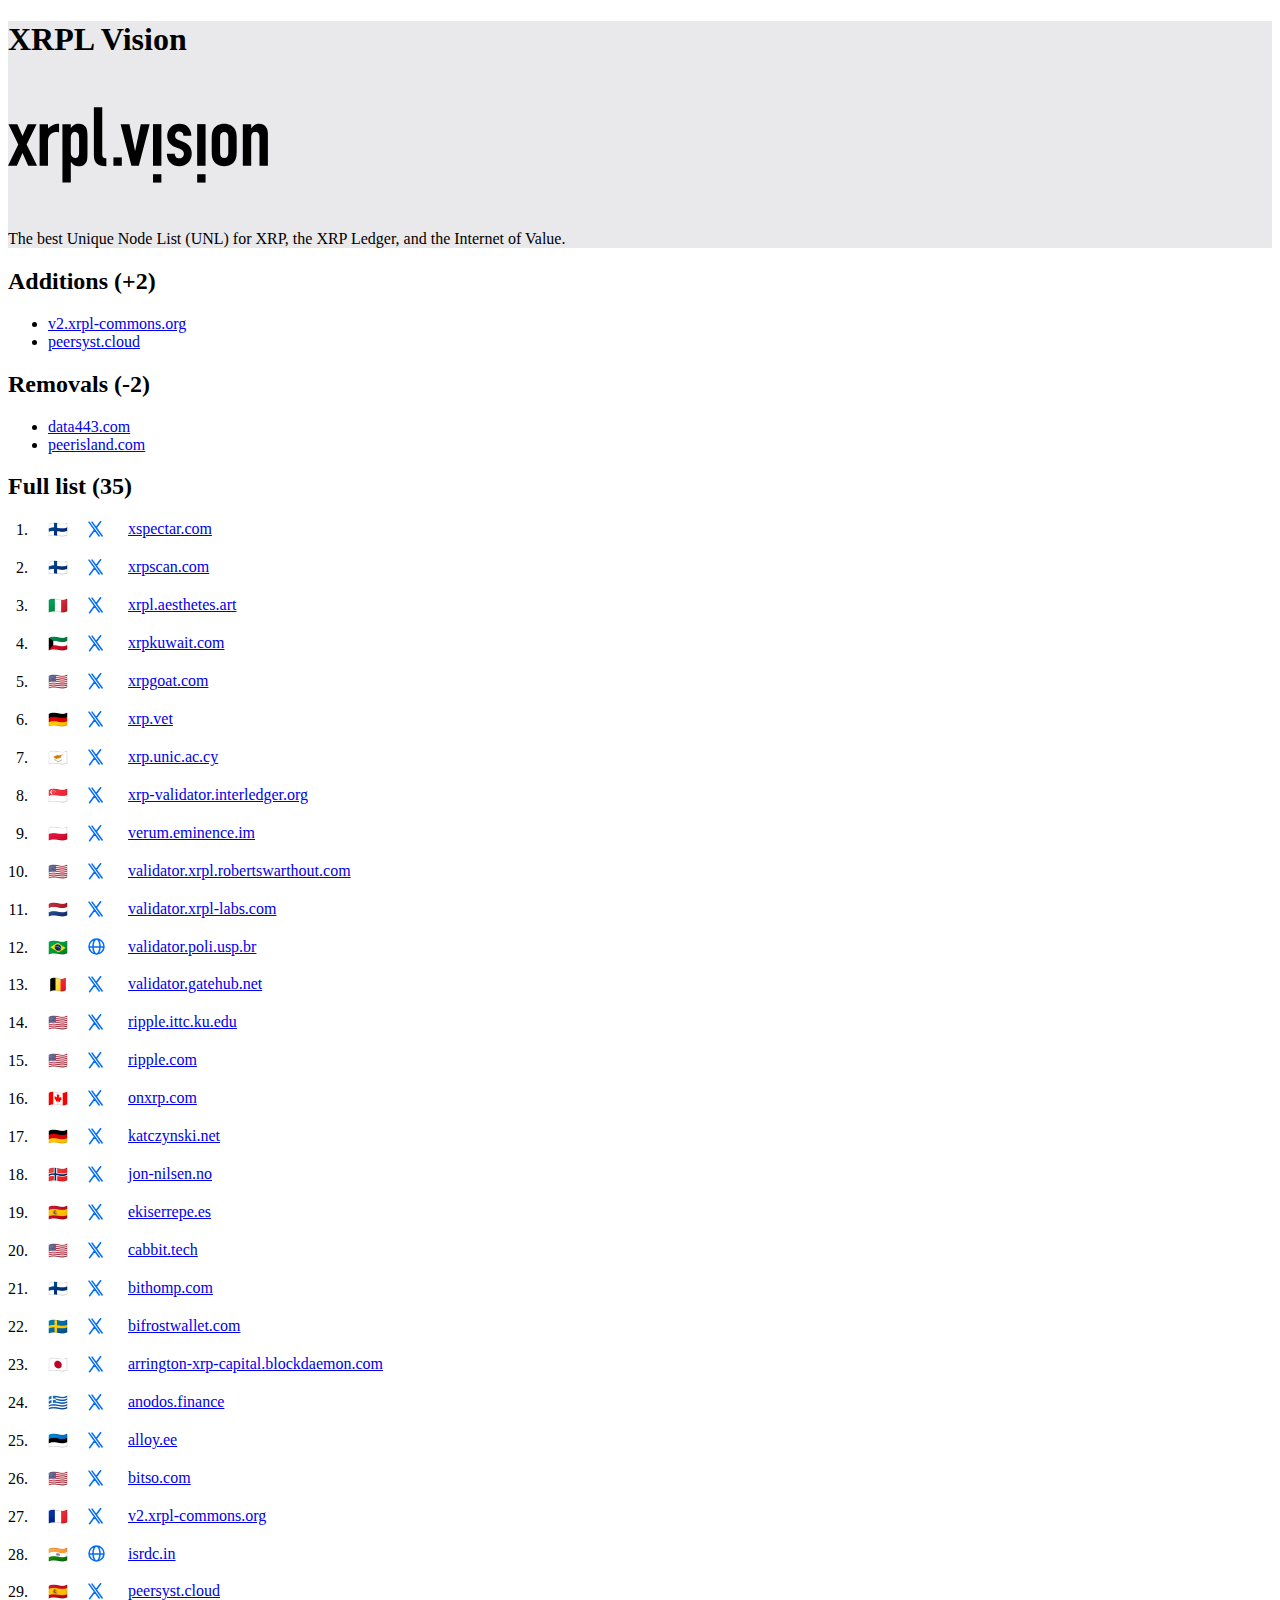
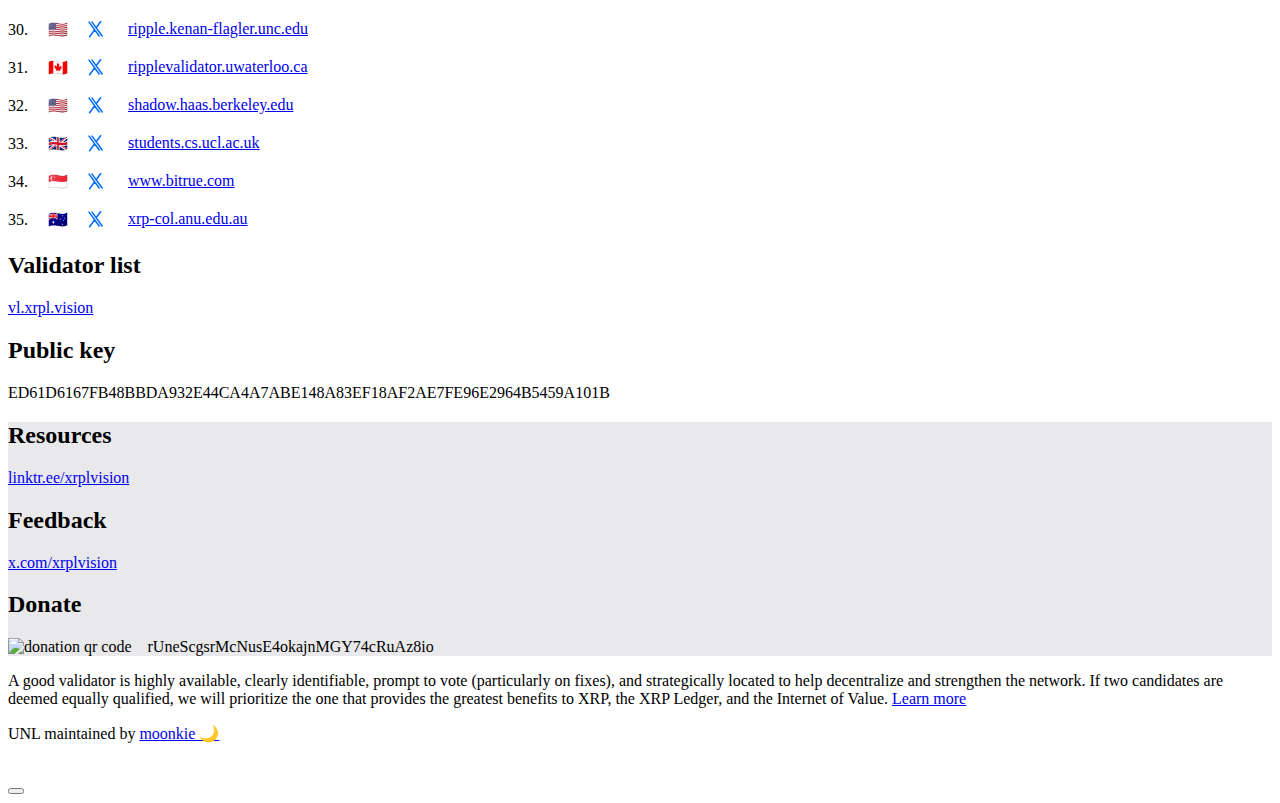
==== index.html @ aea10383 "edit" ====
<!DOCTYPE html>
<html lang="en">
<head>
    <meta charset="UTF-8">
    <meta name="viewport" content="width=device-width, initial-scale=1.0">
    <link rel="icon" href="/images/favicon.svg" type="image/svg+xml">
    <title>xrpl.vision</title>
    <link rel="stylesheet" href="https://cdn.jsdelivr.net/npm/bulma@1.0.1/css/bulma.min.css">
    <link rel="stylesheet" href="/css/style.css">
    <meta property="og:title" content="xrpl.vision" />
    <meta property="og:description" content="The best Unique Node List (UNL) for XRP, the XRP Ledger, and the Internet of Value." />
    <meta property="og:image" content="/images/xrplvision-opengraph.webp" />
    <meta property="og:type" content="website" />
    <meta property="og:url" content="https://xrpl.vision" />
</head>
<body>
    <section class="section" style="background-color: var(--neutral-lighter);">
        <div class="container">
            <h1 class="title is-1 is-hidden">XRPL Vision</h1>
            <svg class="vision-logo" width="260" height="130" viewBox="0 0 169 49" fill="none" xmlns="http://www.w3.org/2000/svg" aria-label="XRPL Vision">
                <path d="M0 37.9955L6.67082 24.175L0.318489 10.9391H6.08184L9.44343 18.6237L12.805 10.9391H18.5684L12.1113 24.1728L18.889 37.9933H13.1257L9.44343 29.722L5.76117 37.9933H0V37.9955Z" fill="var(--neutral-darkest)"/>
                <path d="M20.5447 37.9955V10.9391H25.9874V13.8205C27.089 12.8259 28.1754 12.0428 29.2421 11.4735C30.3088 10.9042 31.6242 10.6206 33.1905 10.6206V16.3835C32.656 16.1697 32.1041 16.0629 31.537 16.0629C30.9698 16.0629 30.3546 16.161 29.6958 16.3573C29.037 16.5536 28.4415 16.883 27.9071 17.3454C27.3377 17.8079 26.8752 18.4121 26.5197 19.1603C26.1641 19.9062 25.9852 20.8333 25.9852 21.9348V37.9977H20.5425L20.5447 37.9955Z" fill="var(--neutral-darkest)"/>
                <path d="M35.3807 48.9346V10.9391H40.8234V13.3952C41.4996 12.6121 42.1933 11.9533 42.9044 11.4211C43.6156 10.8867 44.6474 10.6206 45.9999 10.6206C48.2402 10.6206 49.8239 11.4735 50.7489 13.1814C51.0695 13.7856 51.3008 14.5338 51.4426 15.4216C51.5844 16.3115 51.6564 17.5025 51.6564 18.9967V29.2966C51.6564 31.2881 51.604 32.7299 51.4971 33.6177C51.2833 35.3976 50.4653 36.7304 49.043 37.6203C48.3318 38.0828 47.3 38.314 45.9475 38.314C44.8808 38.314 43.9275 38.074 43.092 37.5942C42.2566 37.1143 41.5345 36.4294 40.9302 35.5394H40.8234V48.9324H35.3807V48.9346ZM46.2137 19.7448C46.2137 18.6433 45.9999 17.7533 45.5723 17.0771C45.1448 16.401 44.4685 16.0629 43.5436 16.0629C42.7256 16.0629 42.0668 16.3748 41.5694 16.9964C41.0699 17.6203 40.8234 18.4295 40.8234 19.4242V29.9357C40.8234 30.7908 41.0808 31.4931 41.5978 32.0428C42.1126 32.5947 42.7626 32.8695 43.5458 32.8695C44.5776 32.8695 45.28 32.5489 45.653 31.9076C46.0261 31.2685 46.2137 30.5203 46.2137 29.6674V19.7427V19.7448Z" fill="var(--neutral-darkest)"/>
                <path d="M55.8185 0H61.2612V30.3633C61.2612 31.395 61.4488 32.0974 61.8218 32.4704C62.1948 32.8433 62.8973 33.0833 63.9291 33.1902V38.314C62.6835 38.314 61.5622 38.2158 60.5675 38.0195C59.5706 37.8232 58.7176 37.4415 58.0065 36.8722C57.2953 36.3399 56.7522 35.583 56.3791 34.6036C56.0061 33.6264 55.8185 32.3351 55.8185 30.7341V0Z" fill="var(--neutral-darkest)"/>
                <path d="M68.5297 37.9955V32.5533H73.9724V37.9955H68.5297Z" fill="var(--neutral-darkest)"/>
                <path d="M92.0696 10.9391L85.0257 37.9933H80.2222L73.1783 10.9391H78.9417L82.5716 28.2278H82.6785L86.3084 10.9391H92.0717H92.0696Z" fill="var(--neutral-darkest)"/>
                <path d="M99.6981 10.9391H94.2554V37.9933H99.6981V10.9391Z" fill="var(--neutral-darkest)"/>
                <path d="M114.054 18.5168C114.019 17.5919 113.725 16.8983 113.173 16.4359C112.621 15.9734 111.99 15.7422 111.279 15.7422C110.426 15.7422 109.768 16.0171 109.305 16.5689C108.843 17.1208 108.611 17.7512 108.611 18.4623C108.611 18.9596 108.736 19.4504 108.984 19.9303C109.233 20.4101 109.872 20.8464 110.906 21.2368L114.109 22.5172C116.137 23.3003 117.531 24.367 118.297 25.7193C119.063 27.0717 119.444 28.5463 119.444 30.1473C119.444 31.2859 119.239 32.3438 118.831 33.3232C118.421 34.3026 117.861 35.1642 117.149 35.9124C116.438 36.6584 115.583 37.2473 114.588 37.6727C113.592 38.1002 112.507 38.314 111.334 38.314C109.128 38.314 107.279 37.6203 105.784 36.233C105.038 35.5569 104.432 34.7127 103.969 33.6984C103.507 32.6841 103.258 31.5019 103.223 30.1495H108.347C108.454 30.8955 108.712 31.5891 109.122 32.2304C109.53 32.8717 110.252 33.1902 111.284 33.1902C112.067 33.1902 112.769 32.9328 113.391 32.4158C114.013 31.9011 114.325 31.1812 114.325 30.2542C114.325 29.506 114.128 28.8669 113.738 28.3325C113.345 27.8003 112.634 27.3378 111.602 26.9452L108.987 25.9855C107.279 25.3442 105.935 24.3931 104.957 23.1302C103.978 21.8672 103.489 20.3294 103.489 18.5146C103.489 17.376 103.703 16.3181 104.131 15.3387C104.558 14.3615 105.145 13.5151 105.891 12.8041C106.602 12.093 107.438 11.5498 108.4 11.1768C109.362 10.8038 110.391 10.6162 111.495 10.6162C112.599 10.6162 113.62 10.8126 114.565 11.203C115.507 11.5956 116.316 12.1453 116.992 12.8564C117.669 13.5675 118.201 14.4138 118.594 15.391C118.984 16.3704 119.18 17.4109 119.18 18.5124H114.056L114.054 18.5168Z" fill="var(--neutral-darkest)"/>
                <path class="eye" d="M128.408 43.4901H122.965V48.9324H128.408V43.4901Z" fill="var(--neutral-darkest)"/>
                <path class="eye" d="M99.6981 43.4901H94.2554V48.9324H99.6981V43.4901Z" fill="var(--neutral-darkest)"/>
                <path d="M128.408 10.9391H122.965V37.9933H128.408V10.9391Z" fill="var(--neutral-darkest)"/>
                <path d="M132.411 20.0109C132.411 18.9094 132.481 17.8951 132.625 16.9703C132.766 16.0454 133.033 15.2274 133.425 14.5142C134.067 13.3406 134.981 12.3983 136.174 11.6872C137.365 10.9761 138.816 10.6206 140.524 10.6206C142.232 10.6206 143.68 10.9761 144.873 11.6872C146.064 12.3983 146.981 13.3406 147.622 14.5142C148.012 15.2274 148.281 16.0432 148.423 16.9703C148.564 17.8951 148.636 18.9094 148.636 20.0109V28.9214C148.636 30.0252 148.564 31.0394 148.423 31.9643C148.281 32.8892 148.012 33.7071 147.622 34.4182C146.981 35.5917 146.064 36.5362 144.873 37.2473C143.68 37.9584 142.232 38.314 140.524 38.314C138.816 38.314 137.365 37.9584 136.174 37.2473C134.981 36.5362 134.067 35.5917 133.425 34.4182C133.033 33.7071 132.766 32.8892 132.625 31.9643C132.483 31.0394 132.411 30.0252 132.411 28.9214V20.0109ZM137.856 29.7765C137.856 30.8082 138.096 31.5826 138.576 32.0974C139.055 32.6143 139.706 32.8717 140.524 32.8717C141.342 32.8717 141.992 32.6143 142.472 32.0974C142.951 31.5826 143.191 30.8082 143.191 29.7765V19.1581C143.191 18.1263 142.951 17.352 142.472 16.8372C141.992 16.3224 141.342 16.0629 140.524 16.0629C139.706 16.0629 139.055 16.3224 138.576 16.8372C138.096 17.3542 137.856 18.1263 137.856 19.1581V29.7765Z" fill="var(--neutral-darkest)"/>
                <path d="M152.637 37.9955V10.9391H158.08V13.5544H158.187C158.756 12.7015 159.441 11.9992 160.242 11.4473C161.042 10.8954 162.065 10.6206 163.311 10.6206C163.987 10.6206 164.663 10.7362 165.34 10.9674C166.016 11.1986 166.62 11.5803 167.155 12.1148C167.689 12.647 168.114 13.3341 168.435 14.1695C168.756 15.0049 168.915 16.028 168.915 17.2386V37.9955H163.472V19.265C163.472 18.2681 163.241 17.4872 162.779 16.9157C162.316 16.3464 161.657 16.0629 160.804 16.0629C159.773 16.0629 159.061 16.3835 158.669 17.0226C158.276 17.6639 158.082 18.5888 158.082 19.7972V37.9933H152.639L152.637 37.9955Z" fill="var(--neutral-darkest)"/>
            </svg>   
            <p class="subtitle is-4">
                The best Unique Node List (UNL) for XRP, the XRP Ledger, and the Internet of Value.
            </p>
        </div>
    </section>
    <section class="section">
        <div class="container">
            
            <h2 class="title is-4">Additions (+2)</h2>
            <ul class="vision-additions mb mb-6">
                <li>
                    <a href="https://xrpscan.com/validator/nHBgyVGAEhgU6GoEqoriKmkNBjzhy6WJhX9Z7cZ71yJbv28dzvVN" target="_blank">v2.xrpl-commons.org</a>
                </li>
                <li>
                    <a href="https://xrpscan.com/validator/nHUUgpUVNxXfxkkoyh2QDjfLfHapcut8gYwKeShnJYd3SdPui19A" target="_blank">peersyst.cloud</a>
                </li>
            </ul>
            <h2 class="title is-4">Removals (-2)</h2>
            <ul class="vision-removals mb mb-6">
                <li>
                    <a href="https://xrpscan.com/validator/nHUpJSKQTZdB1TDkbCREMuf8vEqFkk84BcvZDhsQsDufFDQVajam" target="_blank">data443.com</a>
                </li>
                <li>
                    <a href="https://xrpscan.com/validator/nHUnhRJK3csknycNK5SXRFi8jvDp3sKoWvS9wKWLq1ATBBGgPBjp" target="_blank">peerisland.com</a>
                </li>
            </ul>
            <h2 class="title is-4">Full list (35)</h2>
            <ol class="unl-grid">
                <li>
                    <div class="row">
                        <div>
                            <div class="flag" title="Finland">
                                🇫🇮
                            </div>
                        </div>
                        <div>
                            <a href="https://x.com/xSPECTAR" target="_blank" title="xSPECTAR">
                                <svg width="15" height="18" viewBox="0 0 15 18" fill="none" xmlns="http://www.w3.org/2000/svg">
                                    <path d="M1.04834 2.16128L11.1613 15.9517M4.04834 2.16128L14.1613 15.9517M12.5968 1.70432L8.50001 7.31521M6.50001 10L1.59683 16.7043" stroke="#006CFA" stroke-width="1.5" stroke-linecap="round"/>
                                </svg>                                                                                  
                            </a>
                        </div>
                        <div>
                            <a href="https://xrpscan.com/validator/nHUpDEZX5Zy9auiu4yhDmhirNu6PyB1LvzQEL9Mxmqjr818w663q" target="_blank">xspectar.com</a>
                        </div>
                    </div>
                </li>
                <li>
                    <div class="row">
                        <div>
                            <div class="flag" title="Finland">
                                🇫🇮
                            </div>
                        </div>
                        <div>
                            <a href="https://x.com/xrpscan" target="_blank" title="XRPScan">
                                <svg width="15" height="18" viewBox="0 0 15 18" fill="none" xmlns="http://www.w3.org/2000/svg">
                                    <path d="M1.04834 2.16128L11.1613 15.9517M4.04834 2.16128L14.1613 15.9517M12.5968 1.70432L8.50001 7.31521M6.50001 10L1.59683 16.7043" stroke="#006CFA" stroke-width="1.5" stroke-linecap="round"/>
                                </svg>                                                                                  
                            </a>
                        </div>
                        <div>
                            <a href="https://xrpscan.com/validator/nHDB2PAPYqF86j9j3c6w1F1ZqwvQfiWcFShZ9Pokg9q4ohNDSkAz" target="_blank">xrpscan.com</a>
                        </div>
                    </div>
                </li>
                <li>
                    <div class="row">
                        <div>
                            <div class="flag" title="Italy">
                                🇮🇹
                            </div>
                        </div>
                        <div>
                            <a href="https://x.com/aesthetes_art" target="_blank" title="Aesthetes Fine Art">
                                <svg width="15" height="18" viewBox="0 0 15 18" fill="none" xmlns="http://www.w3.org/2000/svg">
                                    <path d="M1.04834 2.16128L11.1613 15.9517M4.04834 2.16128L14.1613 15.9517M12.5968 1.70432L8.50001 7.31521M6.50001 10L1.59683 16.7043" stroke="#006CFA" stroke-width="1.5" stroke-linecap="round"/>
                                </svg>                                                                                  
                            </a>
                        </div>
                        <div>
                            <a href="https://xrpscan.com/validator/nHU3AenyRuJ4Yei4YHkh6frZg8y2RwXznkMAomUE1ptV5Spvqsih" target="_blank">xrpl.aesthetes.art</a>
                        </div>
                    </div>
                </li>
                <li>
                    <div class="row">
                        <div>
                            <div class="flag" title="Kuwait">
                                🇰🇼
                            </div>
                        </div>
                        <div>
                            <a href="https://x.com/XRPKuwait" target="_blank" title="XRPKuwait">
                                <svg width="15" height="18" viewBox="0 0 15 18" fill="none" xmlns="http://www.w3.org/2000/svg">
                                    <path d="M1.04834 2.16128L11.1613 15.9517M4.04834 2.16128L14.1613 15.9517M12.5968 1.70432L8.50001 7.31521M6.50001 10L1.59683 16.7043" stroke="#006CFA" stroke-width="1.5" stroke-linecap="round"/>
                                </svg>                                                                                  
                            </a>
                        </div>
                        <div>
                            <a href="https://xrpscan.com/validator/nHUfxETNHsA9reyYCVYwNztEbifMg6U9YUdcgVvzMwGNpphKSSf6" target="_blank">xrpkuwait.com</a>
                        </div>
                    </div>
                </li>
                <li>
                    <div class="row">
                        <div>
                            <div class="flag" title="United States">
                                🇺🇸
                            </div>
                        </div>
                        <div>
                            <a href="https://x.com/XrpGoat" target="_blank" title="XRPGoat">
                                <svg width="15" height="18" viewBox="0 0 15 18" fill="none" xmlns="http://www.w3.org/2000/svg">
                                    <path d="M1.04834 2.16128L11.1613 15.9517M4.04834 2.16128L14.1613 15.9517M12.5968 1.70432L8.50001 7.31521M6.50001 10L1.59683 16.7043" stroke="#006CFA" stroke-width="1.5" stroke-linecap="round"/>
                                </svg>                                                                                  
                            </a>
                        </div>
                        <div>
                            <a href="https://xrpscan.com/validator/nHUwGQrfZfieeLFeGRdGnAmGpHBCZq9wvm5c59wTc2JhJMjoXmd8" target="_blank">xrpgoat.com</a>
                        </div>
                    </div>
                </li>
                <li>
                    <div class="row">
                        <div>
                            <div class="flag" title="Germany">
                                🇩🇪
                            </div>
                        </div>
                        <div>
                            <a href="https://x.com/Vet_X0" target="_blank" title="Vet">
                                <svg width="15" height="18" viewBox="0 0 15 18" fill="none" xmlns="http://www.w3.org/2000/svg">
                                    <path d="M1.04834 2.16128L11.1613 15.9517M4.04834 2.16128L14.1613 15.9517M12.5968 1.70432L8.50001 7.31521M6.50001 10L1.59683 16.7043" stroke="#006CFA" stroke-width="1.5" stroke-linecap="round"/>
                                </svg>                                                                                  
                            </a>
                        </div>
                        <div>
                            <a href="https://xrpscan.com/validator/nHBWa56Vr7csoFcCnEPzCCKVvnDQw3L28mATgHYQMGtbEfUjuYyB" target="_blank">xrp.vet</a>
                        </div>
                    </div>
                </li>
                <li>
                    <div class="row">
                        <div>
                            <div class="flag" title="Cyprus">
                                🇨🇾
                            </div>
                        </div>
                        <div>
                            <a href="https://x.com/UNIC_ENG" target="_blank" title="University Nicosia">
                                <svg width="15" height="18" viewBox="0 0 15 18" fill="none" xmlns="http://www.w3.org/2000/svg">
                                    <path d="M1.04834 2.16128L11.1613 15.9517M4.04834 2.16128L14.1613 15.9517M12.5968 1.70432L8.50001 7.31521M6.50001 10L1.59683 16.7043" stroke="#006CFA" stroke-width="1.5" stroke-linecap="round"/>
                                </svg>                                                                                  
                            </a>
                        </div>
                        <div>
                            <a href="https://xrpscan.com/validator/nHUfPizyJyhAJZzeq3duRVrZmsTZfcLn7yLF5s2adzHdcHMb9HmQ" target="_blank">xrp.unic.ac.cy</a>
                        </div>
                    </div>
                </li>
                <li>
                    <div class="row">
                        <div>
                            <div class="flag" title="Singapore">
                                🇸🇬
                            </div>
                        </div>
                        <div>
                            <a href="https://x.com/Interledger" target="_blank" title="Interledger">
                                <svg width="15" height="18" viewBox="0 0 15 18" fill="none" xmlns="http://www.w3.org/2000/svg">
                                    <path d="M1.04834 2.16128L11.1613 15.9517M4.04834 2.16128L14.1613 15.9517M12.5968 1.70432L8.50001 7.31521M6.50001 10L1.59683 16.7043" stroke="#006CFA" stroke-width="1.5" stroke-linecap="round"/>
                                </svg>                                                                                  
                            </a>
                        </div>
                        <div>
                            <a href="https://xrpscan.com/validator/nHUrUNXCy4DgPPNABX9C6mUctpoq7CwgLKAUxjw6zYtTfiqsj1ew" target="_blank">xrp-validator.interledger.org</a>
                        </div>
                    </div>
                </li>
                <li>
                    <div class="row">
                        <div>
                            <div class="flag" title="Poland">
                                🇵🇱
                            </div>
                        </div>
                        <div>
                            <a href="https://x.com/daniel_wwf" target="_blank" title="Daniel Keller">
                                <svg width="15" height="18" viewBox="0 0 15 18" fill="none" xmlns="http://www.w3.org/2000/svg">
                                    <path d="M1.04834 2.16128L11.1613 15.9517M4.04834 2.16128L14.1613 15.9517M12.5968 1.70432L8.50001 7.31521M6.50001 10L1.59683 16.7043" stroke="#006CFA" stroke-width="1.5" stroke-linecap="round"/>
                                </svg>                                                                                  
                            </a>
                        </div>
                        <div>
                            <a href="https://xrpscan.com/validator/nHU2k8Po4dgygiQUG8wAADMk9RqkrActeKwsaC9MdtJ9KBvcpVji" target="_blank">verum.eminence.im</a>
                        </div>
                    </div>
                </li>
                <li>
                    <div class="row">
                        <div>
                            <div class="flag" title="United States">
                                🇺🇸
                            </div>
                        </div>
                        <div>
                            <a href="https://x.com/robertswarthout" target="_blank" title="Robert Swarthout">
                                <svg width="15" height="18" viewBox="0 0 15 18" fill="none" xmlns="http://www.w3.org/2000/svg">
                                    <path d="M1.04834 2.16128L11.1613 15.9517M4.04834 2.16128L14.1613 15.9517M12.5968 1.70432L8.50001 7.31521M6.50001 10L1.59683 16.7043" stroke="#006CFA" stroke-width="1.5" stroke-linecap="round"/>
                                </svg>                                                                                  
                            </a>
                        </div>
                        <div>
                            <a href="https://xrpscan.com/validator/nHUdjQgg33FRu88GQDtzLWRw95xKnBurUZcqPpe3qC9XVeBNrHeJ" target="_blank">validator.xrpl.robertswarthout.com</a>
                        </div>
                    </div>
                </li>
                <li>
                    <div class="row">
                        <div>
                            <div class="flag" title="Netherlands">
                                🇳🇱
                            </div>
                        </div>
                        <div>
                            <a href="https://x.com/XRPLLabs" target="_blank" title="XRPL Labs">
                                <svg width="15" height="18" viewBox="0 0 15 18" fill="none" xmlns="http://www.w3.org/2000/svg">
                                    <path d="M1.04834 2.16128L11.1613 15.9517M4.04834 2.16128L14.1613 15.9517M12.5968 1.70432L8.50001 7.31521M6.50001 10L1.59683 16.7043" stroke="#006CFA" stroke-width="1.5" stroke-linecap="round"/>
                                </svg>                                                                                  
                            </a>
                        </div>
                        <div>
                            <a href="https://xrpscan.com/validator/nHUXeusfwk61c4xJPneb9Lgy7Ga6DVaVLEyB29ftUdt9k2KxD6Hw" target="_blank">validator.xrpl-labs.com</a>
                        </div>
                    </div>
                </li>
                <li>
                    <div class="row">
                        <div>
                            <div class="flag" title="Brazil">
                                🇧🇷
                            </div>
                        </div>
                        <div>
                            <a href="https://www5.usp.br" target="_blank" title="Universidade de São Paulo">
                                <svg width="17" height="17" viewBox="0 0 17 17" fill="none" xmlns="http://www.w3.org/2000/svg">
                                    <path d="M8.5 16C12.6421 16 16 12.6421 16 8.5C16 4.35786 12.6421 1 8.5 1M8.5 16C4.35786 16 1 12.6421 1 8.5C1 4.35786 4.35786 1 8.5 1M8.5 16C10.433 16 12 12.6421 12 8.5C12 4.35786 10.433 1 8.5 1M8.5 16C6.567 16 5 12.6421 5 8.5C5 4.35786 6.567 1 8.5 1M1 9H16" stroke="#006CFA" stroke-width="1.5"/>
                                </svg>                                                                                  
                            </a>
                        </div>
                        <div>
                            <a href="https://xrpscan.com/validator/nHUpDPFoCNysckDSHiUBEdDXRu2iYLUgYjTzrj3bde5iDRkNtY8f" target="_blank">validator.poli.usp.br</a>
                        </div>
                    </div>
                </li>
                <li>
                    <div class="row">
                        <div>
                            <div class="flag" title="Belgium">
                                🇧🇪
                            </div>
                        </div>
                        <div>
                            <a href="https://x.com/GateHub" target="_blank" title="GateHub">
                                <svg width="15" height="18" viewBox="0 0 15 18" fill="none" xmlns="http://www.w3.org/2000/svg">
                                    <path d="M1.04834 2.16128L11.1613 15.9517M4.04834 2.16128L14.1613 15.9517M12.5968 1.70432L8.50001 7.31521M6.50001 10L1.59683 16.7043" stroke="#006CFA" stroke-width="1.5" stroke-linecap="round"/>
                                </svg>                                                                                  
                            </a>
                        </div>
                        <div>
                            <a href="https://xrpscan.com/validator/nHUY14bKLLm72ukzo2t6AVnQiu4bCd1jkimwWyJk3txvLeGhvro5" target="_blank">validator.gatehub.net</a>
                        </div>
                    </div>
                </li>
                <li>
                    <div class="row">
                        <div>
                            <div class="flag" title="United States">
                                🇺🇸
                            </div>
                        </div>
                        <div>
                            <a href="https://x.com/I2SResearchKU" target="_blank" title="Institute for Information Sciences">
                                <svg width="15" height="18" viewBox="0 0 15 18" fill="none" xmlns="http://www.w3.org/2000/svg">
                                    <path d="M1.04834 2.16128L11.1613 15.9517M4.04834 2.16128L14.1613 15.9517M12.5968 1.70432L8.50001 7.31521M6.50001 10L1.59683 16.7043" stroke="#006CFA" stroke-width="1.5" stroke-linecap="round"/>
                                </svg>                                                                                  
                            </a>
                        </div>
                        <div>
                            <a href="https://xrpscan.com/validator/nHUVPzAmAmQ2QSc4oE1iLfsGi17qN2ado8PhxvgEkou76FLxAz7C" target="_blank">ripple.ittc.ku.edu</a>
                        </div>
                    </div>
                </li>
                <li>
                    <div class="row">
                        <div>
                            <div class="flag" title="United States">
                                🇺🇸
                            </div>
                        </div>
                        <div>
                            <a href="https://x.com/Ripple" target="_blank" title="Ripple">
                                <svg width="15" height="18" viewBox="0 0 15 18" fill="none" xmlns="http://www.w3.org/2000/svg">
                                    <path d="M1.04834 2.16128L11.1613 15.9517M4.04834 2.16128L14.1613 15.9517M12.5968 1.70432L8.50001 7.31521M6.50001 10L1.59683 16.7043" stroke="#006CFA" stroke-width="1.5" stroke-linecap="round"/>
                                </svg>                                                                                  
                            </a>
                        </div>
                        <div>
                            <a href="https://xrpscan.com/validator/nHU4bLE3EmSqNwfL4AP1UZeTNPrSPPP6FXLKXo2uqfHuvBQxDVKd" target="_blank">ripple.com</a>
                        </div>
                    </div>
                </li>
                <li>
                    <div class="row">
                        <div>
                            <div class="flag" title="Canada">
                                🇨🇦
                            </div>
                        </div>
                        <div>
                            <a href="https://x.com/onXRPdotcom" target="_blank" title="bidds">
                                <svg width="15" height="18" viewBox="0 0 15 18" fill="none" xmlns="http://www.w3.org/2000/svg">
                                    <path d="M1.04834 2.16128L11.1613 15.9517M4.04834 2.16128L14.1613 15.9517M12.5968 1.70432L8.50001 7.31521M6.50001 10L1.59683 16.7043" stroke="#006CFA" stroke-width="1.5" stroke-linecap="round"/>
                                </svg>                                                                                  
                            </a>
                        </div>
                        <div>
                            <a href="https://xrpscan.com/validator/nHBVACxZaNbUjZZkBfj7gRxF3xgG2vbcP4m48KzVwntdTogi5Tfs" target="_blank">onxrp.com</a>
                        </div>
                    </div>
                </li>
                <li>
                    <div class="row">
                        <div>
                            <div class="flag" title="Germany">
                                🇩🇪
                            </div>
                        </div>
                        <div>
                            <a href="https://x.com/realkatczynski" target="_blank" title="Christian Katczynski">
                                <svg width="15" height="18" viewBox="0 0 15 18" fill="none" xmlns="http://www.w3.org/2000/svg">
                                    <path d="M1.04834 2.16128L11.1613 15.9517M4.04834 2.16128L14.1613 15.9517M12.5968 1.70432L8.50001 7.31521M6.50001 10L1.59683 16.7043" stroke="#006CFA" stroke-width="1.5" stroke-linecap="round"/>
                                </svg>                                                                                  
                            </a>
                        </div>
                        <div>
                            <a href="https://xrpscan.com/validator/nHUge3GFusbqmfYAJjxfKgm2j4JXGxrRsfYMcEViHrFSzQDdk5Hq" target="_blank">katczynski.net</a>
                        </div>
                    </div>
                </li>
                <li>
                    <div class="row">
                        <div>
                            <div class="flag" title="Norway">
                                🇳🇴
                            </div>
                        </div>
                        <div>
                            <a href="https://x.com/jonaagenilsen" target="_blank" title="Jon Nilsen">
                                <svg width="15" height="18" viewBox="0 0 15 18" fill="none" xmlns="http://www.w3.org/2000/svg">
                                    <path d="M1.04834 2.16128L11.1613 15.9517M4.04834 2.16128L14.1613 15.9517M12.5968 1.70432L8.50001 7.31521M6.50001 10L1.59683 16.7043" stroke="#006CFA" stroke-width="1.5" stroke-linecap="round"/>
                                </svg>                                                                                  
                            </a>
                        </div>
                        <div>
                            <a href="https://xrpscan.com/validator/nHUvcCcmoH1FJMMC6NtF9KKA4LpCWhjsxk2reCQidsp5AHQ7QY9H" target="_blank">jon-nilsen.no</a>
                        </div>
                    </div>
                </li>
                <li>
                    <div class="row">
                        <div>
                            <div class="flag" title="Spain">
                                🇪🇸
                            </div>
                        </div>
                        <div>
                            <a href="https://x.com/ekiserrepe" target="_blank" title="Ekiserrepé">
                                <svg width="15" height="18" viewBox="0 0 15 18" fill="none" xmlns="http://www.w3.org/2000/svg">
                                    <path d="M1.04834 2.16128L11.1613 15.9517M4.04834 2.16128L14.1613 15.9517M12.5968 1.70432L8.50001 7.31521M6.50001 10L1.59683 16.7043" stroke="#006CFA" stroke-width="1.5" stroke-linecap="round"/>
                                </svg>                                                                                  
                            </a>
                        </div>
                        <div>
                            <a href="https://xrpscan.com/validator/nHUDpRzvY8fSRfQkmJMqjmVSaFmMEVxBNn2tNQy5VAhFJ6is6GFk" target="_blank">ekiserrepe.es</a>
                        </div>
                    </div>
                </li>
                <li>
                    <div class="row">
                        <div>
                            <div class="flag" title="United States">
                                🇺🇸
                            </div>
                        </div>
                        <div>
                            <a href="https://x.com/XRPL_rabbit" target="_blank" title="rabbit">
                                <svg width="15" height="18" viewBox="0 0 15 18" fill="none" xmlns="http://www.w3.org/2000/svg">
                                    <path d="M1.04834 2.16128L11.1613 15.9517M4.04834 2.16128L14.1613 15.9517M12.5968 1.70432L8.50001 7.31521M6.50001 10L1.59683 16.7043" stroke="#006CFA" stroke-width="1.5" stroke-linecap="round"/>
                                </svg>                                                                                  
                            </a>
                        </div>
                        <div>
                            <a href="https://xrpscan.com/validator/nHUcNC5ni7XjVYfCMe38Rm3KQaq27jw7wJpcUYdo4miWwpNePRTw" target="_blank">cabbit.tech</a>
                        </div>
                    </div>
                </li>
                <li>
                    <div class="row">
                        <div>
                            <div class="flag" title="Finland">
                                🇫🇮
                            </div>
                        </div>
                        <div>
                            <a href="https://x.com/xrplexplorer" target="_blank" title="XRPL Explorer">
                                <svg width="15" height="18" viewBox="0 0 15 18" fill="none" xmlns="http://www.w3.org/2000/svg">
                                    <path d="M1.04834 2.16128L11.1613 15.9517M4.04834 2.16128L14.1613 15.9517M12.5968 1.70432L8.50001 7.31521M6.50001 10L1.59683 16.7043" stroke="#006CFA" stroke-width="1.5" stroke-linecap="round"/>
                                </svg>                                                                                  
                            </a>
                        </div>
                        <div>
                            <a href="https://xrpscan.com/validator/nHB8QMKGt9VB4Vg71VszjBVQnDW3v3QudM4DwFaJfy96bj4Pv9fA" target="_blank">bithomp.com</a>
                        </div>
                    </div>
                </li>
                <li>
                    <div class="row">
                        <div>
                            <div class="flag" title="Sweden">
                                🇸🇪
                            </div>
                        </div>
                        <div>
                            <a href="https://x.com/BifrostWallet" target="_blank" title="Bifrost Wallet">
                                <svg width="15" height="18" viewBox="0 0 15 18" fill="none" xmlns="http://www.w3.org/2000/svg">
                                    <path d="M1.04834 2.16128L11.1613 15.9517M4.04834 2.16128L14.1613 15.9517M12.5968 1.70432L8.50001 7.31521M6.50001 10L1.59683 16.7043" stroke="#006CFA" stroke-width="1.5" stroke-linecap="round"/>
                                </svg>                                                                                  
                            </a>
                        </div>
                        <div>
                            <a href="https://xrpscan.com/validator/nHUtmbn4ALrdU6U8pmd8AMt4qKTdZTbYJ3u1LHyAzXga3Zuopv5Y" target="_blank">bifrostwallet.com</a>
                        </div>
                    </div>
                </li>
                <li>
                    <div class="row">
                        <div>
                            <div class="flag" title="Japan">
                                🇯🇵
                            </div>
                        </div>
                        <div>
                            <a href="https://x.com/arrington" target="_blank" title="Michael Arrington">
                                <svg width="15" height="18" viewBox="0 0 15 18" fill="none" xmlns="http://www.w3.org/2000/svg">
                                    <path d="M1.04834 2.16128L11.1613 15.9517M4.04834 2.16128L14.1613 15.9517M12.5968 1.70432L8.50001 7.31521M6.50001 10L1.59683 16.7043" stroke="#006CFA" stroke-width="1.5" stroke-linecap="round"/>
                                </svg>                                                                                  
                            </a>
                        </div>
                        <div>
                            <a href="https://xrpscan.com/validator/nHUED59jjpQ5QbNhesXMhqii9gA8UfbBmv3i5StgyxG98qjsT4yn" target="_blank">arrington-xrp-capital.blockdaemon.com</a>
                        </div>
                    </div>
                </li>
                <li>
                    <div class="row">
                        <div>
                            <div class="flag" title="Greece">
                                🇬🇷
                            </div>
                        </div>
                        <div>
                            <a href="https://x.com/AnodosFinance" target="_blank" title="Anodos Finance">
                                <svg width="15" height="18" viewBox="0 0 15 18" fill="none" xmlns="http://www.w3.org/2000/svg">
                                    <path d="M1.04834 2.16128L11.1613 15.9517M4.04834 2.16128L14.1613 15.9517M12.5968 1.70432L8.50001 7.31521M6.50001 10L1.59683 16.7043" stroke="#006CFA" stroke-width="1.5" stroke-linecap="round"/>
                                </svg>                                                                                  
                            </a>
                        </div>
                        <div>
                            <a href="https://xrpscan.com/validator/nHUr8EhgKeTc9ESNt4nMYzWC2Pu7GgRHMRTsNEyGBTCfnHPxmXcm" target="_blank">anodos.finance</a>
                        </div>
                    </div>
                </li>
                <li>
                    <div class="row">
                        <div>
                            <div class="flag" title="Estonia">
                                🇪🇪
                            </div>
                        </div>
                        <div>
                            <a href="https://x.com/alloynetworks" target="_blank" title="Alloy Networks">
                                <svg width="15" height="18" viewBox="0 0 15 18" fill="none" xmlns="http://www.w3.org/2000/svg">
                                    <path d="M1.04834 2.16128L11.1613 15.9517M4.04834 2.16128L14.1613 15.9517M12.5968 1.70432L8.50001 7.31521M6.50001 10L1.59683 16.7043" stroke="#006CFA" stroke-width="1.5" stroke-linecap="round"/>
                                </svg>                                                                                  
                            </a>
                        </div>
                        <div>
                            <a href="https://xrpscan.com/validator/nHUFE9prPXPrHcG3SkwP1UzAQbSphqyQkQK9ATXLZsfkezhhda3p" target="_blank">alloy.ee</a>
                        </div>
                    </div>
                </li>
                <li>
                    <div class="row">
                        <div>
                            <div class="flag" title="United States">
                                🇺🇸
                            </div>
                        </div>
                        <div>
                            <a href="https://x.com/Bitso" target="_blank" title="Bitso">
                                <svg width="15" height="18" viewBox="0 0 15 18" fill="none" xmlns="http://www.w3.org/2000/svg">
                                    <path d="M1.04834 2.16128L11.1613 15.9517M4.04834 2.16128L14.1613 15.9517M12.5968 1.70432L8.50001 7.31521M6.50001 10L1.59683 16.7043" stroke="#006CFA" stroke-width="1.5" stroke-linecap="round"/>
                                </svg>                                                                                  
                            </a>
                        </div>
                        <div>
                            <a href="https://xrpscan.com/validator/nHBidG3pZK11zQD6kpNDoAhDxH6WLGui6ZxSbUx7LSqLHsgzMPec" target="_blank">bitso.com</a>
                        </div>
                    </div>
                </li>
                <li>
                    <div class="row">
                        <div>
                            <div class="flag" title="France">
                                🇫🇷
                            </div>
                        </div>
                        <div>
                            <a href="https://x.com/xrpl_commons" target="_blank" title="XRPL Commons">
                                <svg width="15" height="18" viewBox="0 0 15 18" fill="none" xmlns="http://www.w3.org/2000/svg">
                                    <path d="M1.04834 2.16128L11.1613 15.9517M4.04834 2.16128L14.1613 15.9517M12.5968 1.70432L8.50001 7.31521M6.50001 10L1.59683 16.7043" stroke="#006CFA" stroke-width="1.5" stroke-linecap="round"/>
                                </svg>                                                                                  
                            </a>
                        </div>
                        <div>
                            <a href="https://xrpscan.com/validator/nHBgyVGAEhgU6GoEqoriKmkNBjzhy6WJhX9Z7cZ71yJbv28dzvVN" target="_blank">v2.xrpl-commons.org</a>
                        </div>
                    </div>
                </li>
                <li>
                    <div class="row">
                        <div>
                            <div class="flag" title="India">
                                🇮🇳
                            </div>
                        </div>
                        <div>
                            <a href="https://isrdc.in" target="_blank" title="ISRDC at IIT Bombay">
                                <svg width="17" height="17" viewBox="0 0 17 17" fill="none" xmlns="http://www.w3.org/2000/svg">
                                    <path d="M8.5 16C12.6421 16 16 12.6421 16 8.5C16 4.35786 12.6421 1 8.5 1M8.5 16C4.35786 16 1 12.6421 1 8.5C1 4.35786 4.35786 1 8.5 1M8.5 16C10.433 16 12 12.6421 12 8.5C12 4.35786 10.433 1 8.5 1M8.5 16C6.567 16 5 12.6421 5 8.5C5 4.35786 6.567 1 8.5 1M1 9H16" stroke="#006CFA" stroke-width="1.5"/>
                                </svg>                                                                                                                     
                            </a>
                        </div>
                        <div>
                            <a href="https://xrpscan.com/validator/nHUpcmNsxAw47yt2ADDoNoQrzLyTJPgnyq16u6Qx2kRPA17oUNHz" target="_blank">isrdc.in</a>
                        </div>
                    </div>
                </li>
                <li>
                    <div class="row">
                        <div>
                            <div class="flag" title="Spain">
                                🇪🇸
                            </div>
                        </div>
                        <div>
                            <a href="https://x.com/Peersyst" target="_blank" title="Peersyst">
                                <svg width="15" height="18" viewBox="0 0 15 18" fill="none" xmlns="http://www.w3.org/2000/svg">
                                    <path d="M1.04834 2.16128L11.1613 15.9517M4.04834 2.16128L14.1613 15.9517M12.5968 1.70432L8.50001 7.31521M6.50001 10L1.59683 16.7043" stroke="#006CFA" stroke-width="1.5" stroke-linecap="round"/>
                                </svg>                                                                                  
                            </a>
                        </div>
                        <div>
                            <a href="https://xrpscan.com/validator/nHUUgpUVNxXfxkkoyh2QDjfLfHapcut8gYwKeShnJYd3SdPui19A" target="_blank">peersyst.cloud</a>
                        </div>
                    </div>
                </li>
                <li>
                    <div class="row">
                        <div>
                            <div class="flag" title="United States">
                                🇺🇸
                            </div>
                        </div>
                        <div>
                            <a href="https://x.com/kenanflagler" target="_blank" title="UNC Kenan-Flagler">
                                <svg width="15" height="18" viewBox="0 0 15 18" fill="none" xmlns="http://www.w3.org/2000/svg">
                                    <path d="M1.04834 2.16128L11.1613 15.9517M4.04834 2.16128L14.1613 15.9517M12.5968 1.70432L8.50001 7.31521M6.50001 10L1.59683 16.7043" stroke="#006CFA" stroke-width="1.5" stroke-linecap="round"/>
                                </svg>                                                                                  
                            </a>
                        </div>
                        <div>
                            <a href="https://xrpscan.com/validator/nHUFCyRCrUjvtZmKiLeF8ReopzKuUoKeDeXo3wEUBVSaawzcSBpW" target="_blank">ripple.kenan-flagler.unc.edu</a>
                        </div>
                    </div>
                </li>
                <li>
                    <div class="row">
                        <div>
                            <div class="flag" title="Canada">
                                🇨🇦
                            </div>
                        </div>
                        <div>
                            <a href="https://x.com/UWaterloo" target="_blank" title="University of Waterloo">
                                <svg width="15" height="18" viewBox="0 0 15 18" fill="none" xmlns="http://www.w3.org/2000/svg">
                                    <path d="M1.04834 2.16128L11.1613 15.9517M4.04834 2.16128L14.1613 15.9517M12.5968 1.70432L8.50001 7.31521M6.50001 10L1.59683 16.7043" stroke="#006CFA" stroke-width="1.5" stroke-linecap="round"/>
                                </svg>                                                                                  
                            </a>
                        </div>
                        <div>
                            <a href="https://xrpscan.com/validator/nHDH7bQJpVfDhVSqdui3Z8GPvKEBQpo6AKHcnXe21zoD4nABA6xj" target="_blank">ripplevalidator.uwaterloo.ca</a>
                        </div>
                    </div>
                </li>
                <li>
                    <div class="row">
                        <div>
                            <div class="flag" title="United States">
                                🇺🇸
                            </div>
                        </div>
                        <div>
                            <a href="https://x.com/BerkeleyHaas" target="_blank" title="Haas School of Business">
                                <svg width="15" height="18" viewBox="0 0 15 18" fill="none" xmlns="http://www.w3.org/2000/svg">
                                    <path d="M1.04834 2.16128L11.1613 15.9517M4.04834 2.16128L14.1613 15.9517M12.5968 1.70432L8.50001 7.31521M6.50001 10L1.59683 16.7043" stroke="#006CFA" stroke-width="1.5" stroke-linecap="round"/>
                                </svg>                                                                                  
                            </a>
                        </div>
                        <div>
                            <a href="https://xrpscan.com/validator/nHULqGBkJtWeNFjhTzYeAsHA3qKKS7HoBh8CV3BAGTGMZuepEhWC" target="_blank">shadow.haas.berkeley.edu</a>
                        </div>
                    </div>
                </li>
                <li>
                    <div class="row">
                        <div>
                            <div class="flag" title="United Kingdom">
                                🇬🇧
                            </div>
                        </div>
                        <div>
                            <a href="https://x.com/uclcs" target="_blank" title="UCL Computer Science">
                                <svg width="15" height="18" viewBox="0 0 15 18" fill="none" xmlns="http://www.w3.org/2000/svg">
                                    <path d="M1.04834 2.16128L11.1613 15.9517M4.04834 2.16128L14.1613 15.9517M12.5968 1.70432L8.50001 7.31521M6.50001 10L1.59683 16.7043" stroke="#006CFA" stroke-width="1.5" stroke-linecap="round"/>
                                </svg>                                                                                  
                            </a>
                        </div>
                        <div>
                            <a href="https://xrpscan.com/validator/nHUq9tJvSyoXQKhRytuWeydpPjvTz3M9GfUpEqfsg9xsewM7KkkK" target="_blank">students.cs.ucl.ac.uk</a>
                        </div>
                    </div>
                </li>
                <li>
                    <div class="row">
                        <div>
                            <div class="flag" title="Singapore">
                                🇸🇬
                            </div>
                        </div>
                        <div>
                            <a href="https://x.com/BitrueOfficial" target="_blank" title="Bitrue">
                                <svg width="15" height="18" viewBox="0 0 15 18" fill="none" xmlns="http://www.w3.org/2000/svg">
                                    <path d="M1.04834 2.16128L11.1613 15.9517M4.04834 2.16128L14.1613 15.9517M12.5968 1.70432L8.50001 7.31521M6.50001 10L1.59683 16.7043" stroke="#006CFA" stroke-width="1.5" stroke-linecap="round"/>
                                </svg>                                                                                  
                            </a>
                        </div>
                        <div>
                            <a href="https://xrpscan.com/validator/nHUryiyDqEtyWVtFG24AAhaYjMf9FRLietbGzviF3piJsMm9qyDR" target="_blank">www.bitrue.com</a>
                        </div>
                    </div>
                </li>
                <li>
                    <div class="row">
                        <div>
                            <div class="flag" title="Australia">
                                🇦🇺
                            </div>
                        </div>
                        <div>
                            <a href="https://x.com/ANUmedia" target="_blank" title="Australian National University">
                                <svg width="15" height="18" viewBox="0 0 15 18" fill="none" xmlns="http://www.w3.org/2000/svg">
                                    <path d="M1.04834 2.16128L11.1613 15.9517M4.04834 2.16128L14.1613 15.9517M12.5968 1.70432L8.50001 7.31521M6.50001 10L1.59683 16.7043" stroke="#006CFA" stroke-width="1.5" stroke-linecap="round"/>
                                </svg>                                                                                  
                            </a>
                        </div>
                        <div>
                            <a href="https://xrpscan.com/validator/nHUbgDd63HiuP68VRWazKwZRzS61N37K3NbfQaZLhSQ24LGGmjtn" target="_blank">xrp-col.anu.edu.au</a>
                        </div>
                    </div>
                </li>
            </ol>
            <h2 class="title is-4 mt mt-6">Validator list</h2>
            <a href="https://vl.xrpl.vision" target="_blank">vl.xrpl.vision</a>
            <h2 class="title is-4 mt mt-6">Public key</h2>
            <div style="overflow-wrap: break-word;">ED61D6167FB48BBDA932E44CA4A7ABE148A83EF18AF2AE7FE96E2964B5459A101B</div>                                         
        </div>
    </section>
    <section class="section" style="background-color: var(--neutral-lighter);">
        <div class="container">
            <h2 class="title is-4">Resources</h2>
            <a href="https://linktr.ee/xrplvision" target="_blank">linktr.ee/xrplvision</a>
            <h2 class="title is-4 mt mt-6">Feedback</h2>
            <a href="https://x.com/xrplvision" target="_blank">x.com/xrplvision</a>
            
            <h2 class="title is-4 mt mt-6">Donate</h2>
            <div class="donate">
                <a role="button" onclick="modalQr()"><img src="/images/vision-qr.webp" width="50px" alt="donation qr code"></a>
                <div class="tag">rUneScgsrMcNusE4okajnMGY74cRuAz8io</div>
            </div>
        </div>
    </section>
    <footer class="footer">
        <div class="container">      
            <p class="is-size-6 mt mt-3">A good validator is highly available, clearly identifiable, prompt to vote (particularly on fixes), and strategically located to help decentralize and strengthen the network. If two candidates are deemed equally qualified, we will prioritize the one that provides the greatest benefits to XRP, the XRP Ledger, and the Internet of Value. <a href="https://xrpl.org/docs/infrastructure/configuration/server-modes/run-rippled-as-a-validator#1.-understand-the-traits-of-a-good-validator" target="_blank">Learn more</a></p>
            <p class="is-size-6 mt mt-6">UNL maintained by <a href="https://x.com/xmoonkie" target="_blank">moonkie 🌙</a></p>
        </div>
    </footer>
</body>

<!-- QR modal  -->
<div id="modal_qr" class="modal">
    <div class="modal-background" onclick="modalQr()"></div>
    <div class="modal-content has-text-centered">
      <img src="/images/vision-qr.webp" width="300px" alt="">
    </div>
    <button class="modal-close is-large" aria-label="close" onclick="modalQr()"></button>
</div>

<script>
    function modalQr() {
        document.getElementById("modal_qr").classList.toggle("is-active");
    }
</script>
</html>
---- css/style.css ----
html {
  box-sizing: border-box;
  --neutral-lightest: white;
  --neutral-lighter: hsl(240, 7%, 92%);
  --neutral-light: #dbdbdb;
  --neutral-lightest-alpha: 255, 255, 255;
  --neutral: #adadad;
  --neutral-medium: #656565;
  --neutral-dark: #464646;
  --neutral-darker: #222222;
  --neutral-darkest: black;
  --neutral-darkest-alpha: 0, 0, 0;
  --accent-lighter: #4998ff;
  --accent-light: #1b7eff;
  --accent: #006eff;
  --accent-medium: #0061df;
  --accent-dark: #00449c;
  --accent-darker: #002a61;
  --accent-alpha: 0, 110, 255;
  --accent-text: white;
  --highlight: #ffe08a;
  --danger: #FF6684;
  --success: #47C78E;
  --success-500: #4ed99b;
  --success-300: rgb(119, 211, 179);
}

@media (prefers-color-scheme: dark) {
  html {
    --neutral-darkest: rgb(221, 221, 221);
    --neutral-darker: #a3a3a3;
    --neutral-dark: #747474;
    --neutral-darkest-alpha: 255, 255, 255;
    --neutral: #606060;
    --neutral-medium: #505050;
    --neutral-light: hsl(0, 0%, 16%);
    --neutral-lighter: hsl(250, 40%, 5%);
    --neutral-lightest: hsl(250, 40%, 2%);
    --neutral-lightest-alpha: 0, 0, 0;
    --accent-darker: #0007c5;
    --accent: #032d82;
    --accent-medium: #59a1ff;
    --accent-light: #002f6d;
    --accent-lighter: #002a61;
    --accent-alpha: 0, 33, 99;
    --highlight: #b99942;
    --danger: #FF6684;
    --success: #47C78E;
    --success-500: #4ed99b;
    --success-300: rgb(119, 211, 179);
  }
}
ol.vision-list {
  padding-left: 1.5rem;
}

.donate {
  display: flex;
  gap: 1rem;
  align-items: center;
}

.vision-logo .eye {
  transform-origin: 0 47px;
  animation: blink 0.5s ease forwards;
  animation-iteration-count: 2;
  animation-delay: 0.5s;
}

@keyframes blink {
  0%, 10%, 12% {
    transform: scaleY();
  }
  11% {
    transform: scaleY(0);
  }
}
.unl-grid {
  padding-inline: 1.5rem;
  list-style: number;
}
.unl-grid li {
  padding-left: 1rem;
  margin-bottom: 1rem;
}
.unl-grid .row {
  display: grid;
  grid-template-columns: 40px 40px repeat(auto-fit, minmax(5rem, 1fr));
}
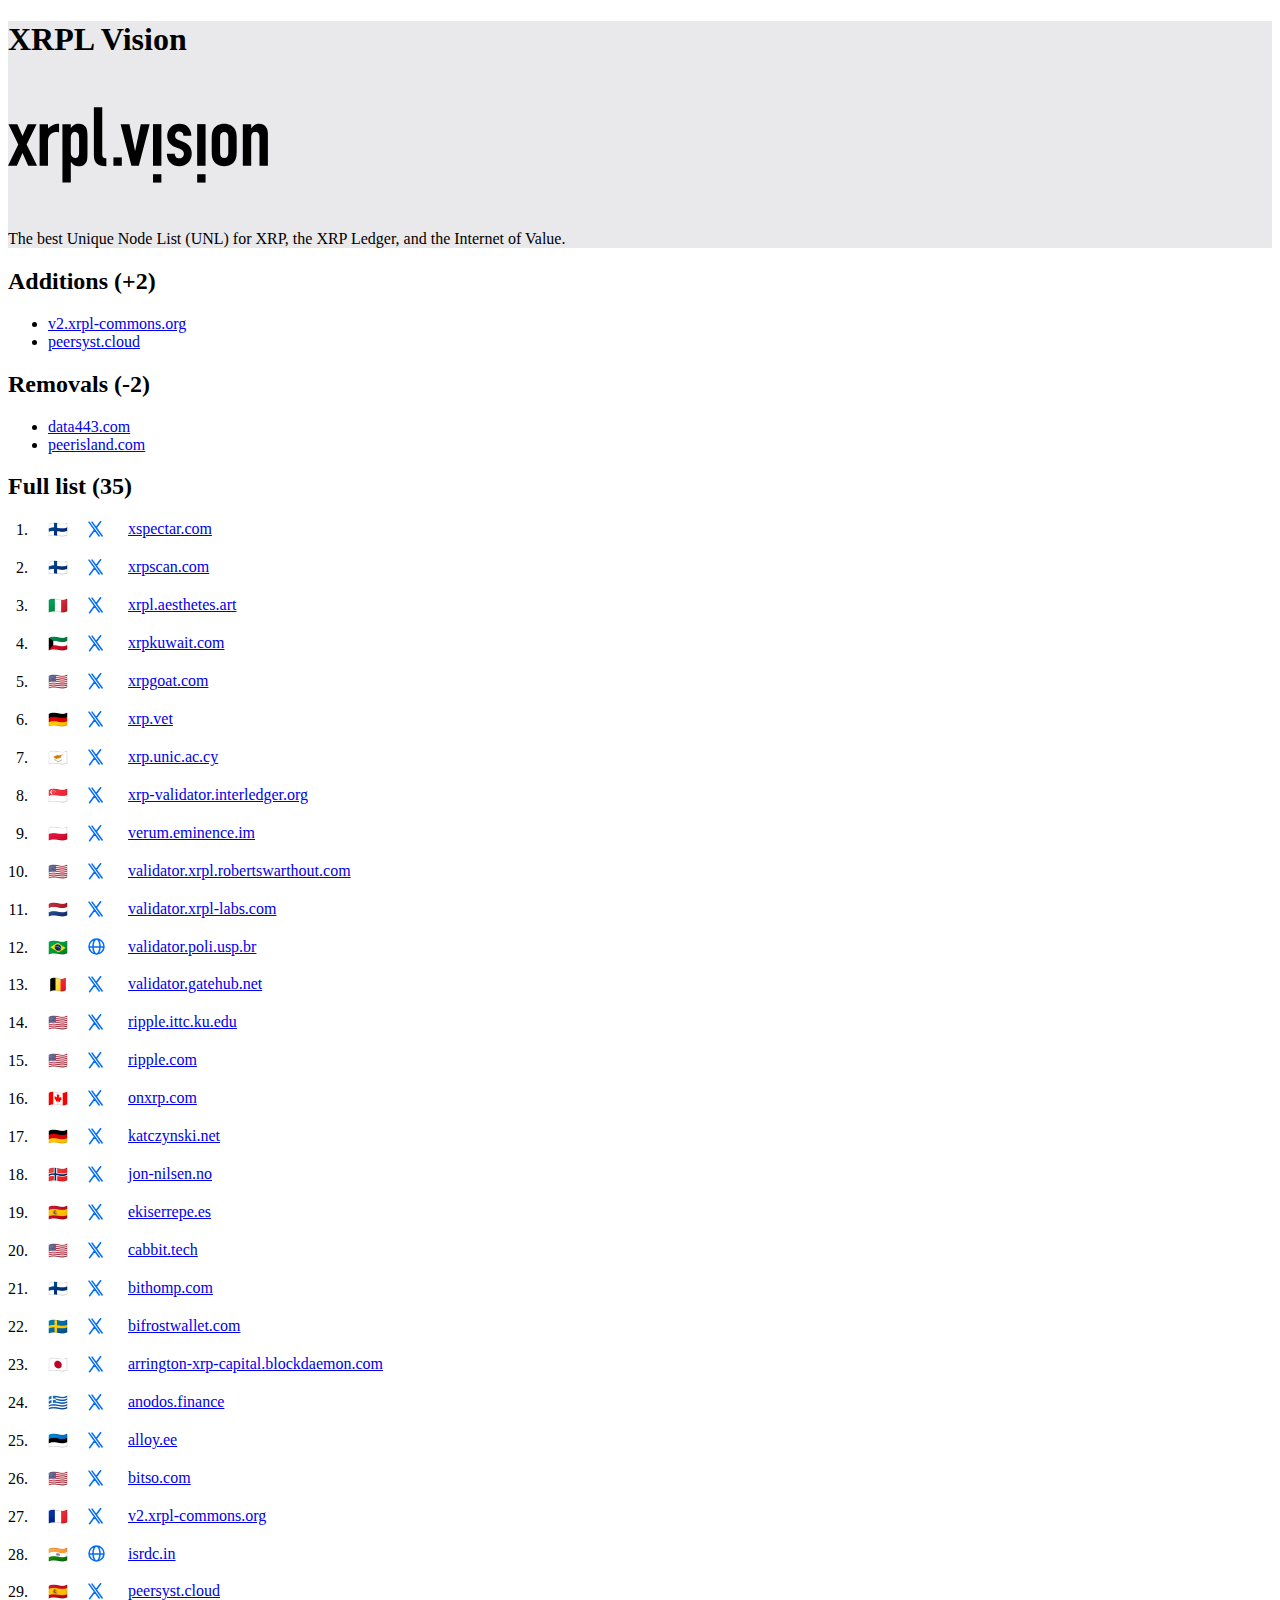
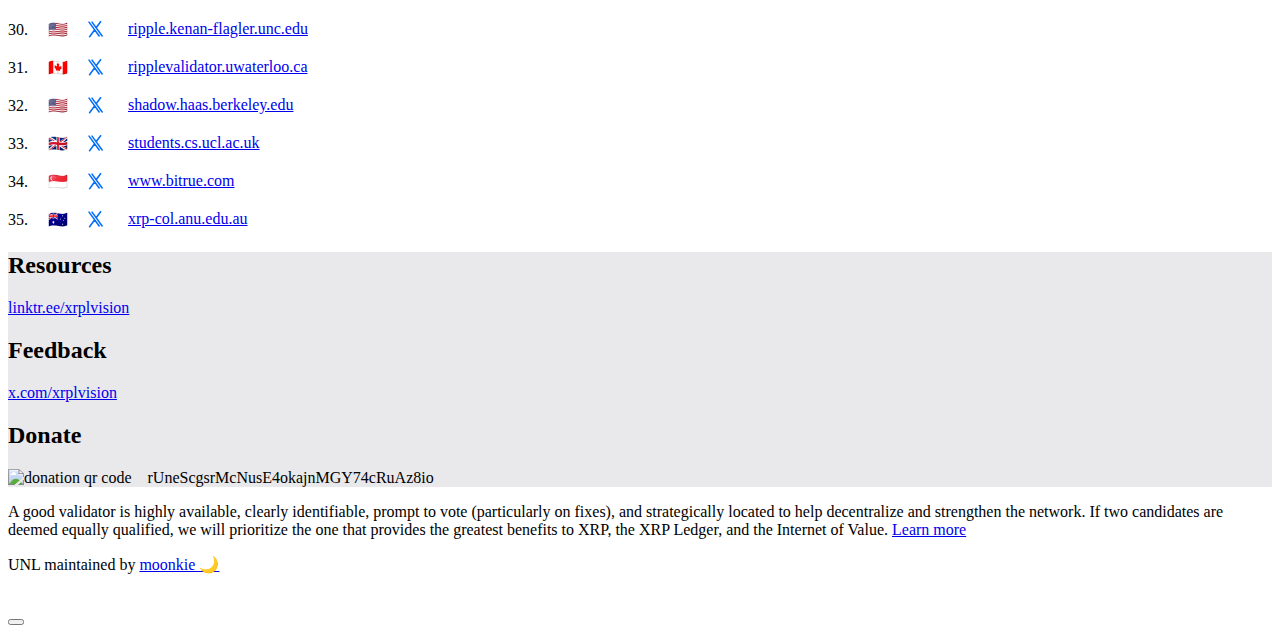
==== commit 0ea4d4f0: "edit" ====
--- a/index.html
+++ b/index.html
@@ -726,10 +726,12 @@
                     </div>
                 </li>
             </ol>
+            <!--
             <h2 class="title is-4 mt mt-6">Validator list</h2>
             <a href="https://vl.xrpl.vision" target="_blank">vl.xrpl.vision</a>
             <h2 class="title is-4 mt mt-6">Public key</h2>
-            <div style="overflow-wrap: break-word;">ED61D6167FB48BBDA932E44CA4A7ABE148A83EF18AF2AE7FE96E2964B5459A101B</div>                                         
+            <div style="overflow-wrap: break-word;">ED61D6167FB48BBDA932E44CA4A7ABE148A83EF18AF2AE7FE96E2964B5459A101B</div>
+            -->                                         
         </div>
     </section>
     <section class="section" style="background-color: var(--neutral-lighter);">
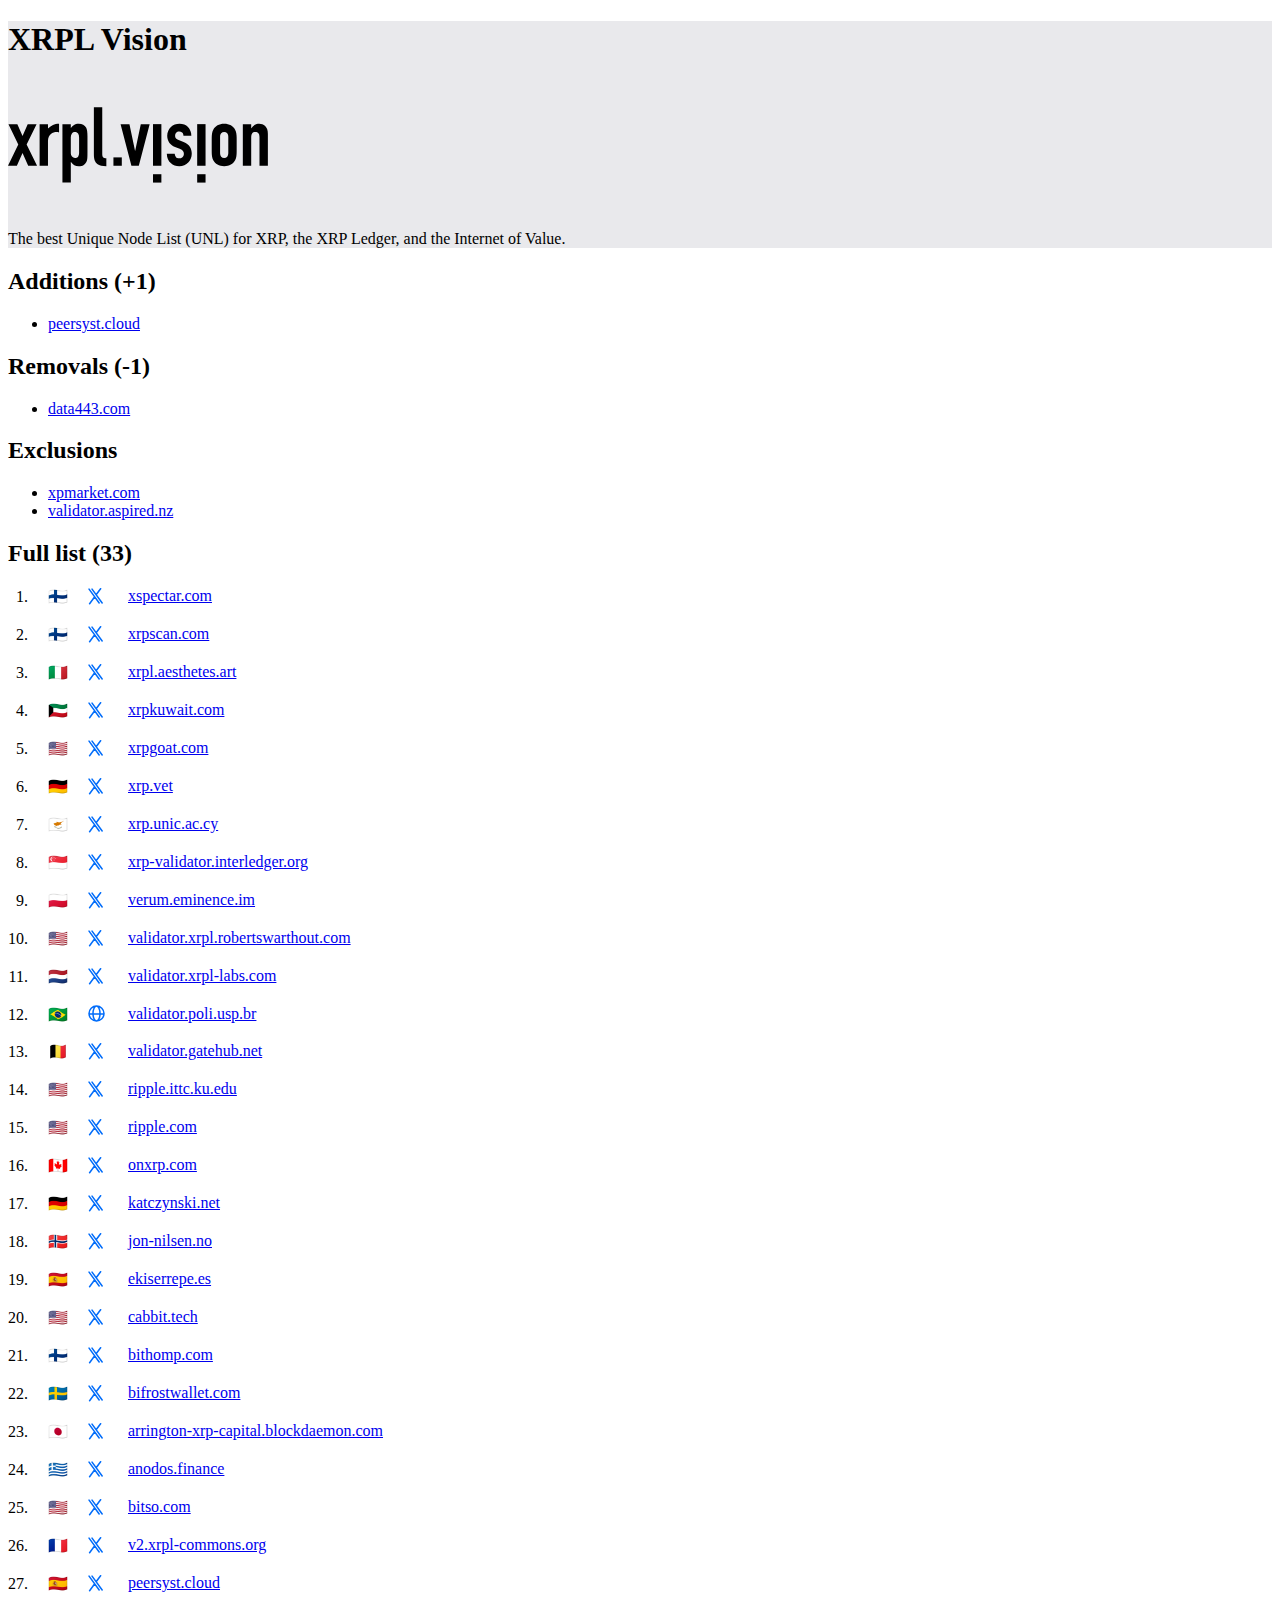
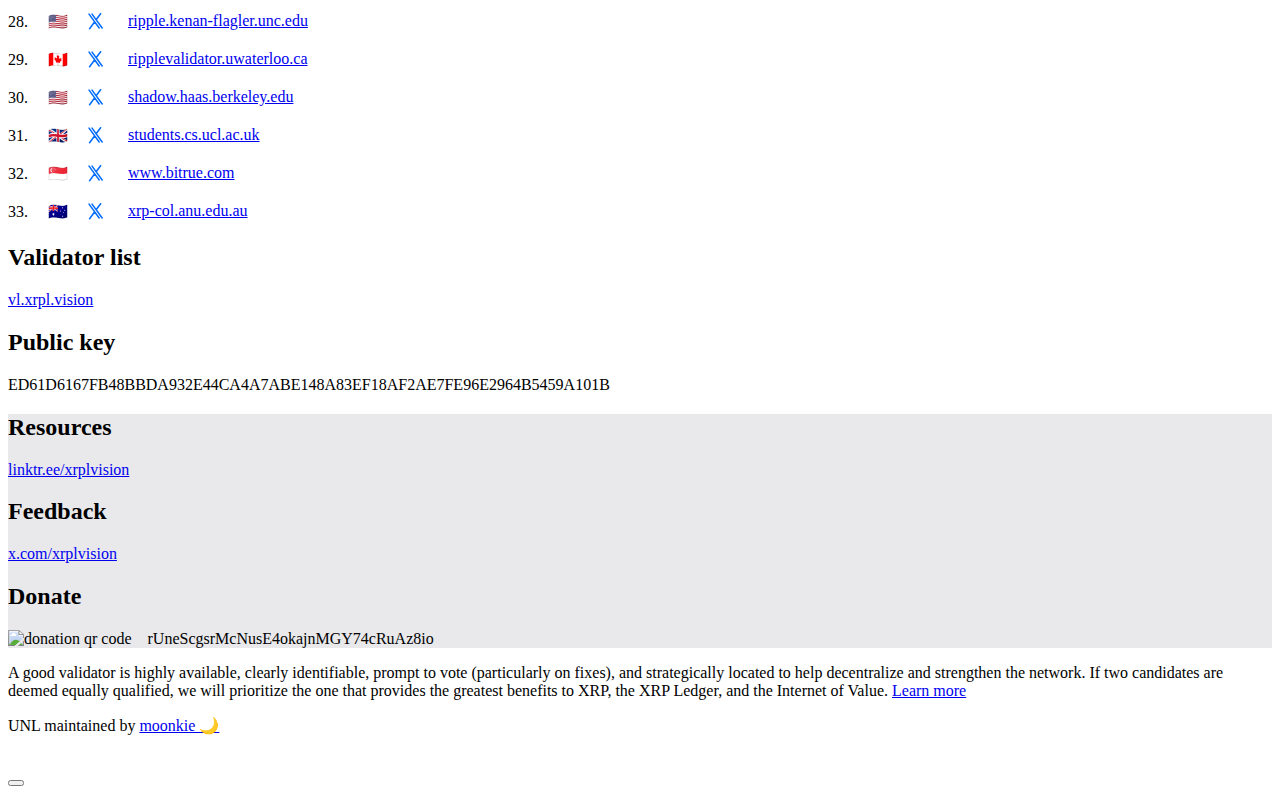
==== commit 4b0b86a0: "Update UNL, sequence 2" ====
--- a/index.html
+++ b/index.html
@@ -40,25 +40,28 @@
     <section class="section">
         <div class="container">
             
-            <h2 class="title is-4">Additions (+2)</h2>
+            <h2 class="title is-4">Additions (+1)</h2>
             <ul class="vision-additions mb mb-6">
                 <li>
-                    <a href="https://xrpscan.com/validator/nHBgyVGAEhgU6GoEqoriKmkNBjzhy6WJhX9Z7cZ71yJbv28dzvVN" target="_blank">v2.xrpl-commons.org</a>
-                </li>
-                <li>
                     <a href="https://xrpscan.com/validator/nHUUgpUVNxXfxkkoyh2QDjfLfHapcut8gYwKeShnJYd3SdPui19A" target="_blank">peersyst.cloud</a>
                 </li>
             </ul>
-            <h2 class="title is-4">Removals (-2)</h2>
+            <h2 class="title is-4">Removals (-1)</h2>
             <ul class="vision-removals mb mb-6">
                 <li>
                     <a href="https://xrpscan.com/validator/nHUpJSKQTZdB1TDkbCREMuf8vEqFkk84BcvZDhsQsDufFDQVajam" target="_blank">data443.com</a>
                 </li>
-                <li>
-                    <a href="https://xrpscan.com/validator/nHUnhRJK3csknycNK5SXRFi8jvDp3sKoWvS9wKWLq1ATBBGgPBjp" target="_blank">peerisland.com</a>
-                </li>
             </ul>
-            <h2 class="title is-4">Full list (35)</h2>
+            <h2 class="title is-4">Exclusions</h2>
+            <ul class="vision-removals mb mb-6">
+                <li>
+                    <a href="https://xrpscan.com/validator/nHUP4RcLQdPHh3kMtFm9NFGnjEYLGXiQAyyB7qFsjATHMw2YVxHi" target="_blank">xpmarket.com</a>
+                </li>
+                <li>
+                    <a href="https://xrpscan.com/validator/nHDHzXZKtmMHCkTVgdWY4dqdigDrESiseUF8JkzE93DUtfbt6s3W" target="_blank">validator.aspired.nz</a>
+                </li>
+            </ul>
+            <h2 class="title is-4">Full list (33)</h2>
             <ol class="unl-grid">
                 <li>
                     <div class="row">
@@ -519,25 +522,6 @@
                 <li>
                     <div class="row">
                         <div>
-                            <div class="flag" title="Estonia">
-                                🇪🇪
-                            </div>
-                        </div>
-                        <div>
-                            <a href="https://x.com/alloynetworks" target="_blank" title="Alloy Networks">
-                                <svg width="15" height="18" viewBox="0 0 15 18" fill="none" xmlns="http://www.w3.org/2000/svg">
-                                    <path d="M1.04834 2.16128L11.1613 15.9517M4.04834 2.16128L14.1613 15.9517M12.5968 1.70432L8.50001 7.31521M6.50001 10L1.59683 16.7043" stroke="#006CFA" stroke-width="1.5" stroke-linecap="round"/>
-                                </svg>                                                                                  
-                            </a>
-                        </div>
-                        <div>
-                            <a href="https://xrpscan.com/validator/nHUFE9prPXPrHcG3SkwP1UzAQbSphqyQkQK9ATXLZsfkezhhda3p" target="_blank">alloy.ee</a>
-                        </div>
-                    </div>
-                </li>
-                <li>
-                    <div class="row">
-                        <div>
                             <div class="flag" title="United States">
                                 🇺🇸
                             </div>
@@ -576,25 +560,6 @@
                 <li>
                     <div class="row">
                         <div>
-                            <div class="flag" title="India">
-                                🇮🇳
-                            </div>
-                        </div>
-                        <div>
-                            <a href="https://isrdc.in" target="_blank" title="ISRDC at IIT Bombay">
-                                <svg width="17" height="17" viewBox="0 0 17 17" fill="none" xmlns="http://www.w3.org/2000/svg">
-                                    <path d="M8.5 16C12.6421 16 16 12.6421 16 8.5C16 4.35786 12.6421 1 8.5 1M8.5 16C4.35786 16 1 12.6421 1 8.5C1 4.35786 4.35786 1 8.5 1M8.5 16C10.433 16 12 12.6421 12 8.5C12 4.35786 10.433 1 8.5 1M8.5 16C6.567 16 5 12.6421 5 8.5C5 4.35786 6.567 1 8.5 1M1 9H16" stroke="#006CFA" stroke-width="1.5"/>
-                                </svg>                                                                                                                     
-                            </a>
-                        </div>
-                        <div>
-                            <a href="https://xrpscan.com/validator/nHUpcmNsxAw47yt2ADDoNoQrzLyTJPgnyq16u6Qx2kRPA17oUNHz" target="_blank">isrdc.in</a>
-                        </div>
-                    </div>
-                </li>
-                <li>
-                    <div class="row">
-                        <div>
                             <div class="flag" title="Spain">
                                 🇪🇸
                             </div>
@@ -726,12 +691,10 @@
                     </div>
                 </li>
             </ol>
-            <!--
             <h2 class="title is-4 mt mt-6">Validator list</h2>
             <a href="https://vl.xrpl.vision" target="_blank">vl.xrpl.vision</a>
             <h2 class="title is-4 mt mt-6">Public key</h2>
-            <div style="overflow-wrap: break-word;">ED61D6167FB48BBDA932E44CA4A7ABE148A83EF18AF2AE7FE96E2964B5459A101B</div>
-            -->                                         
+            <div style="overflow-wrap: break-word;">ED61D6167FB48BBDA932E44CA4A7ABE148A83EF18AF2AE7FE96E2964B5459A101B</div>                                         
         </div>
     </section>
     <section class="section" style="background-color: var(--neutral-lighter);">
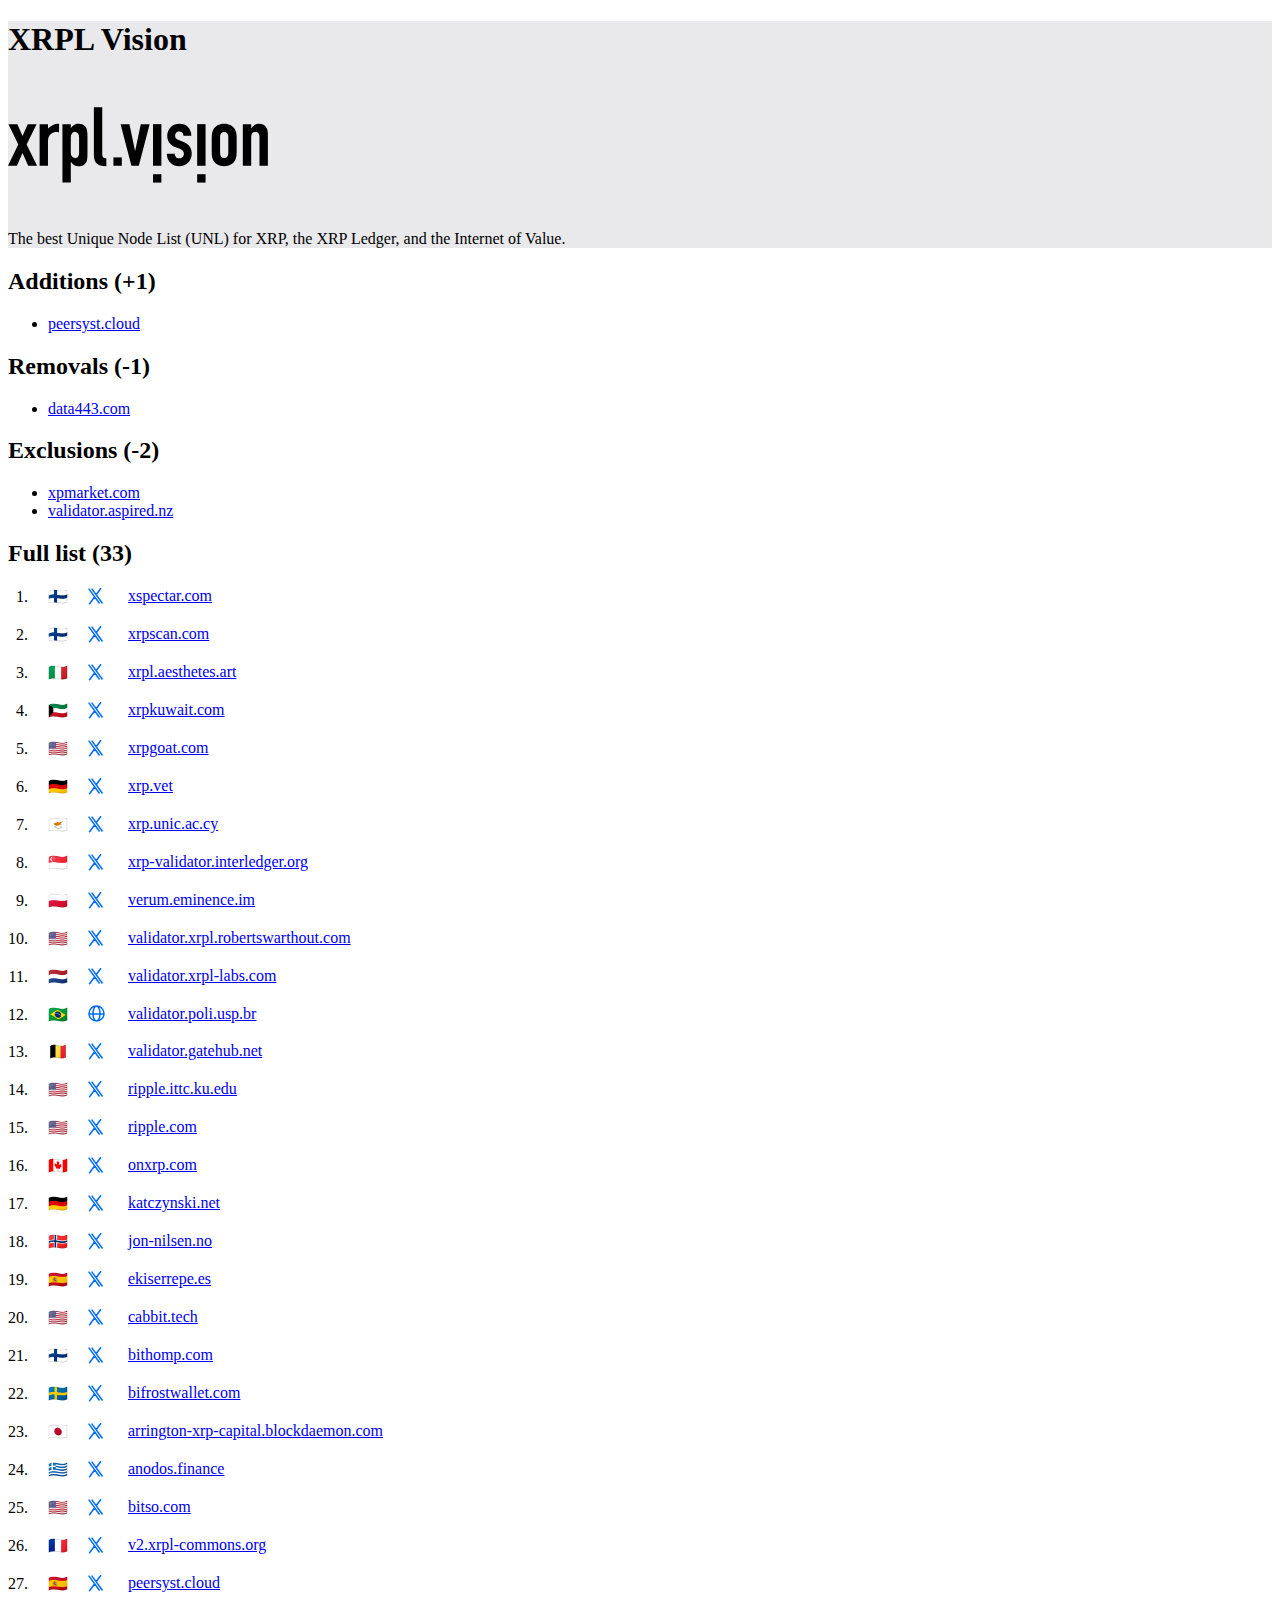
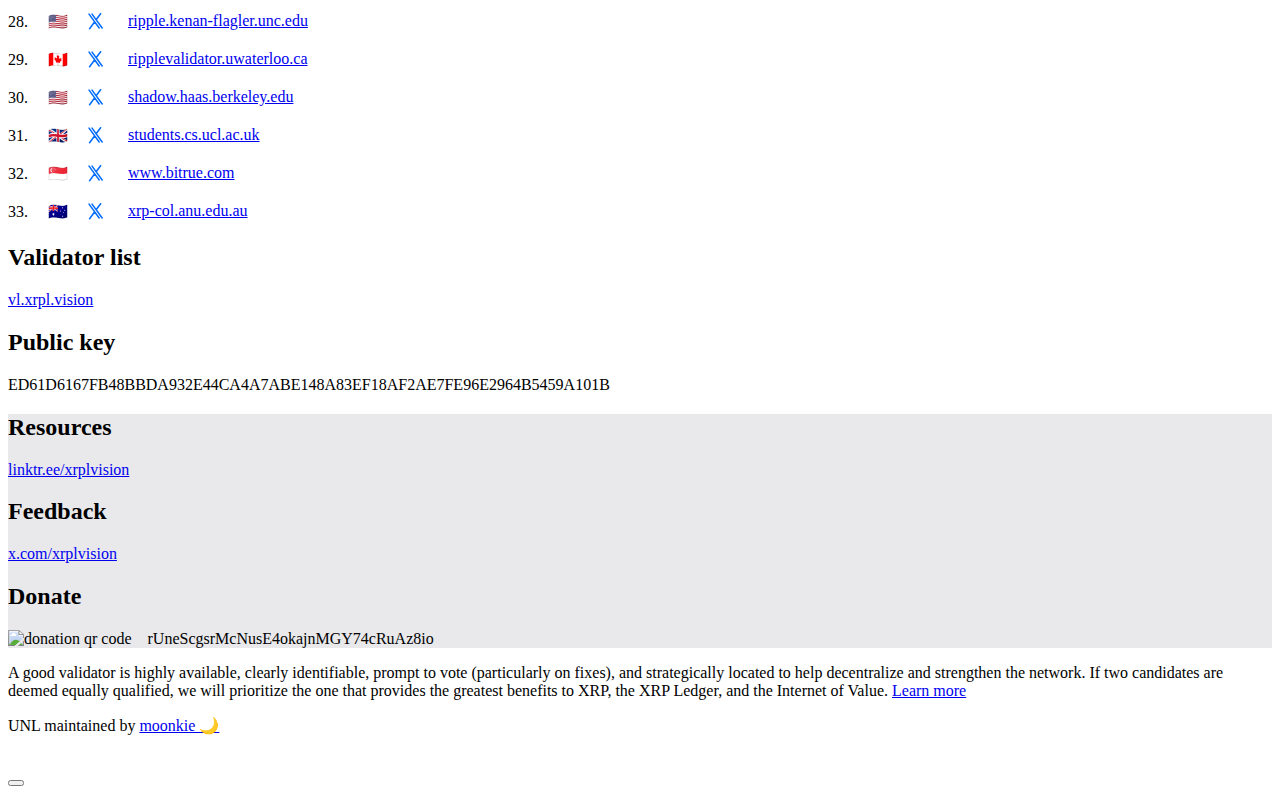
==== commit 31bf4277: "Update UNL, sequence 2" ====
--- a/index.html
+++ b/index.html
@@ -52,7 +52,7 @@
                     <a href="https://xrpscan.com/validator/nHUpJSKQTZdB1TDkbCREMuf8vEqFkk84BcvZDhsQsDufFDQVajam" target="_blank">data443.com</a>
                 </li>
             </ul>
-            <h2 class="title is-4">Exclusions</h2>
+            <h2 class="title is-4">Exclusions (-2)</h2>
             <ul class="vision-removals mb mb-6">
                 <li>
                     <a href="https://xrpscan.com/validator/nHUP4RcLQdPHh3kMtFm9NFGnjEYLGXiQAyyB7qFsjATHMw2YVxHi" target="_blank">xpmarket.com</a>
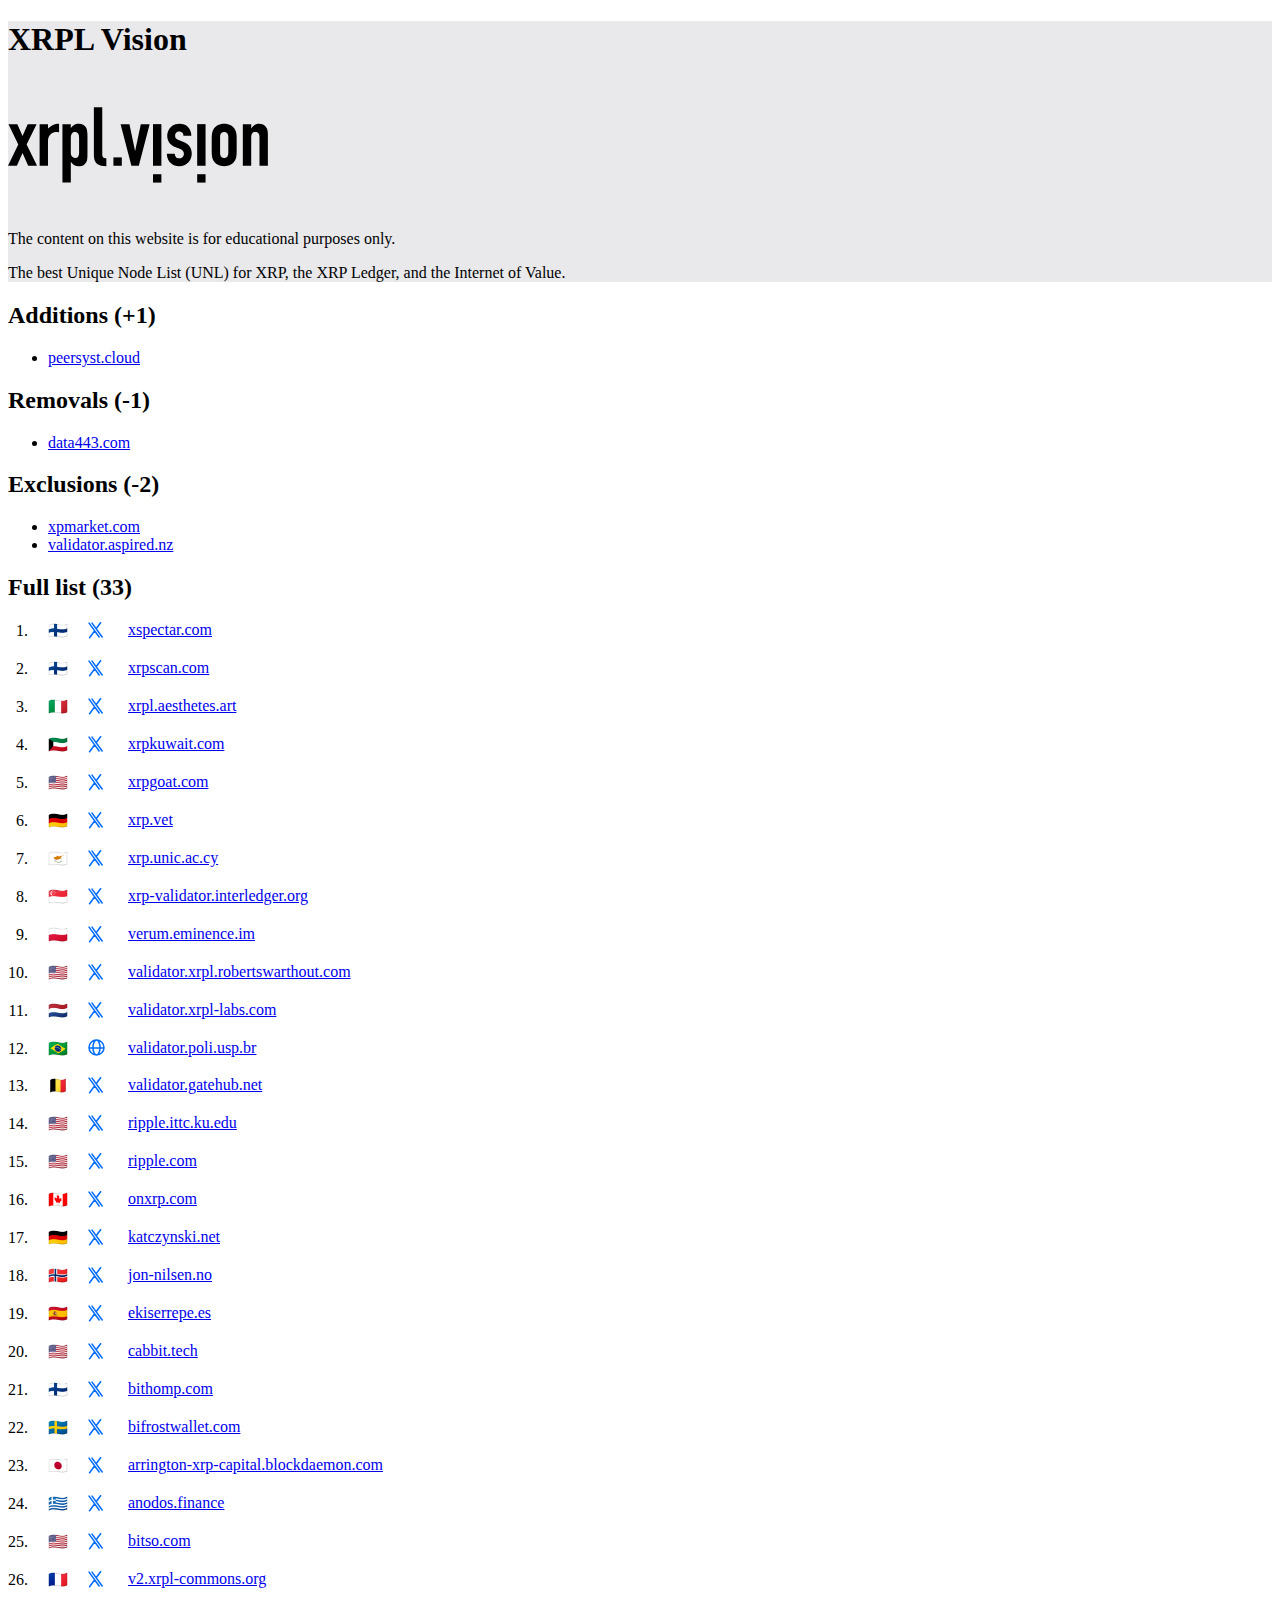
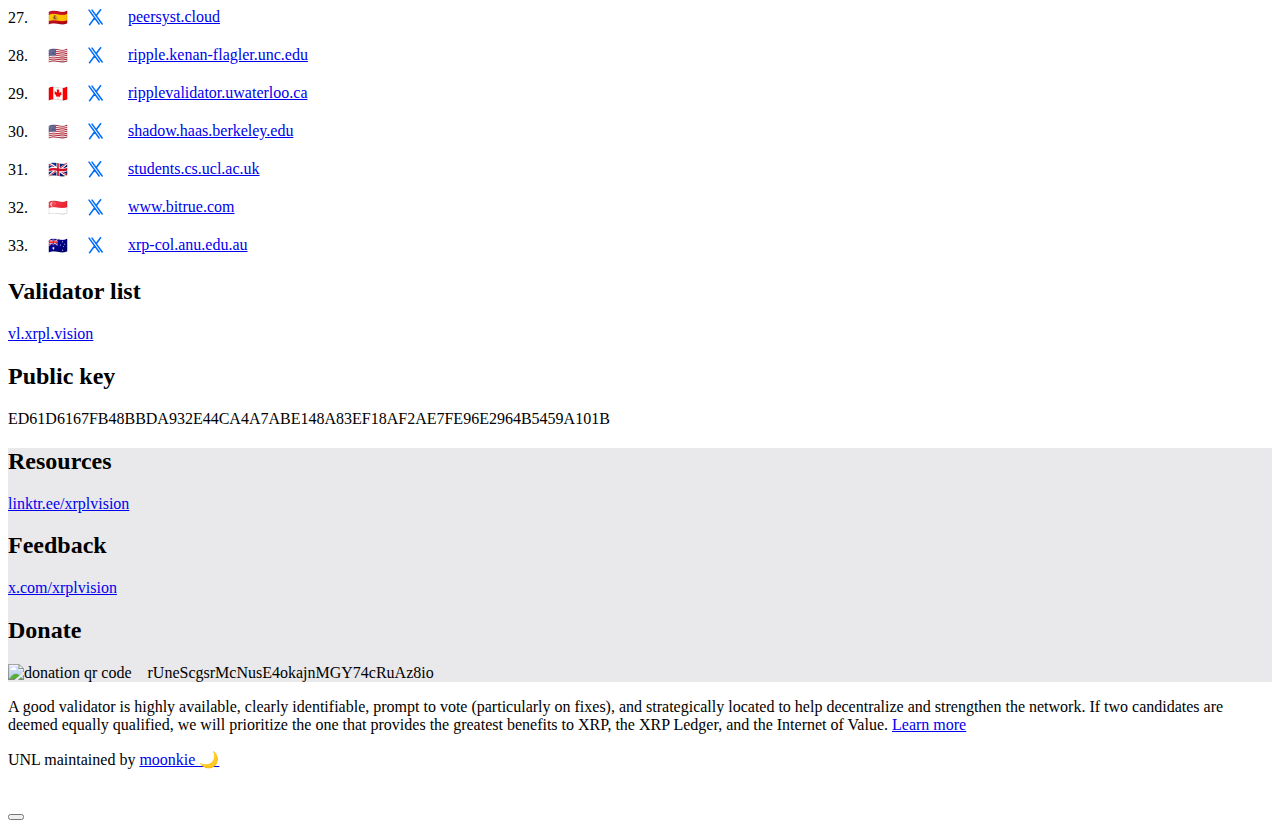
==== commit c4f05023: "The content on this website is for educational purposes only." ====
--- a/index.html
+++ b/index.html
@@ -32,6 +32,9 @@
                 <path d="M132.411 20.0109C132.411 18.9094 132.481 17.8951 132.625 16.9703C132.766 16.0454 133.033 15.2274 133.425 14.5142C134.067 13.3406 134.981 12.3983 136.174 11.6872C137.365 10.9761 138.816 10.6206 140.524 10.6206C142.232 10.6206 143.68 10.9761 144.873 11.6872C146.064 12.3983 146.981 13.3406 147.622 14.5142C148.012 15.2274 148.281 16.0432 148.423 16.9703C148.564 17.8951 148.636 18.9094 148.636 20.0109V28.9214C148.636 30.0252 148.564 31.0394 148.423 31.9643C148.281 32.8892 148.012 33.7071 147.622 34.4182C146.981 35.5917 146.064 36.5362 144.873 37.2473C143.68 37.9584 142.232 38.314 140.524 38.314C138.816 38.314 137.365 37.9584 136.174 37.2473C134.981 36.5362 134.067 35.5917 133.425 34.4182C133.033 33.7071 132.766 32.8892 132.625 31.9643C132.483 31.0394 132.411 30.0252 132.411 28.9214V20.0109ZM137.856 29.7765C137.856 30.8082 138.096 31.5826 138.576 32.0974C139.055 32.6143 139.706 32.8717 140.524 32.8717C141.342 32.8717 141.992 32.6143 142.472 32.0974C142.951 31.5826 143.191 30.8082 143.191 29.7765V19.1581C143.191 18.1263 142.951 17.352 142.472 16.8372C141.992 16.3224 141.342 16.0629 140.524 16.0629C139.706 16.0629 139.055 16.3224 138.576 16.8372C138.096 17.3542 137.856 18.1263 137.856 19.1581V29.7765Z" fill="var(--neutral-darkest)"/>
                 <path d="M152.637 37.9955V10.9391H158.08V13.5544H158.187C158.756 12.7015 159.441 11.9992 160.242 11.4473C161.042 10.8954 162.065 10.6206 163.311 10.6206C163.987 10.6206 164.663 10.7362 165.34 10.9674C166.016 11.1986 166.62 11.5803 167.155 12.1148C167.689 12.647 168.114 13.3341 168.435 14.1695C168.756 15.0049 168.915 16.028 168.915 17.2386V37.9955H163.472V19.265C163.472 18.2681 163.241 17.4872 162.779 16.9157C162.316 16.3464 161.657 16.0629 160.804 16.0629C159.773 16.0629 159.061 16.3835 158.669 17.0226C158.276 17.6639 158.082 18.5888 158.082 19.7972V37.9933H152.639L152.637 37.9955Z" fill="var(--neutral-darkest)"/>
             </svg>   
+            <p class="subtitle is-4">
+                The content on this website is for educational purposes only.
+            </p>
             <p class="subtitle is-4">
                 The best Unique Node List (UNL) for XRP, the XRP Ledger, and the Internet of Value.
             </p>
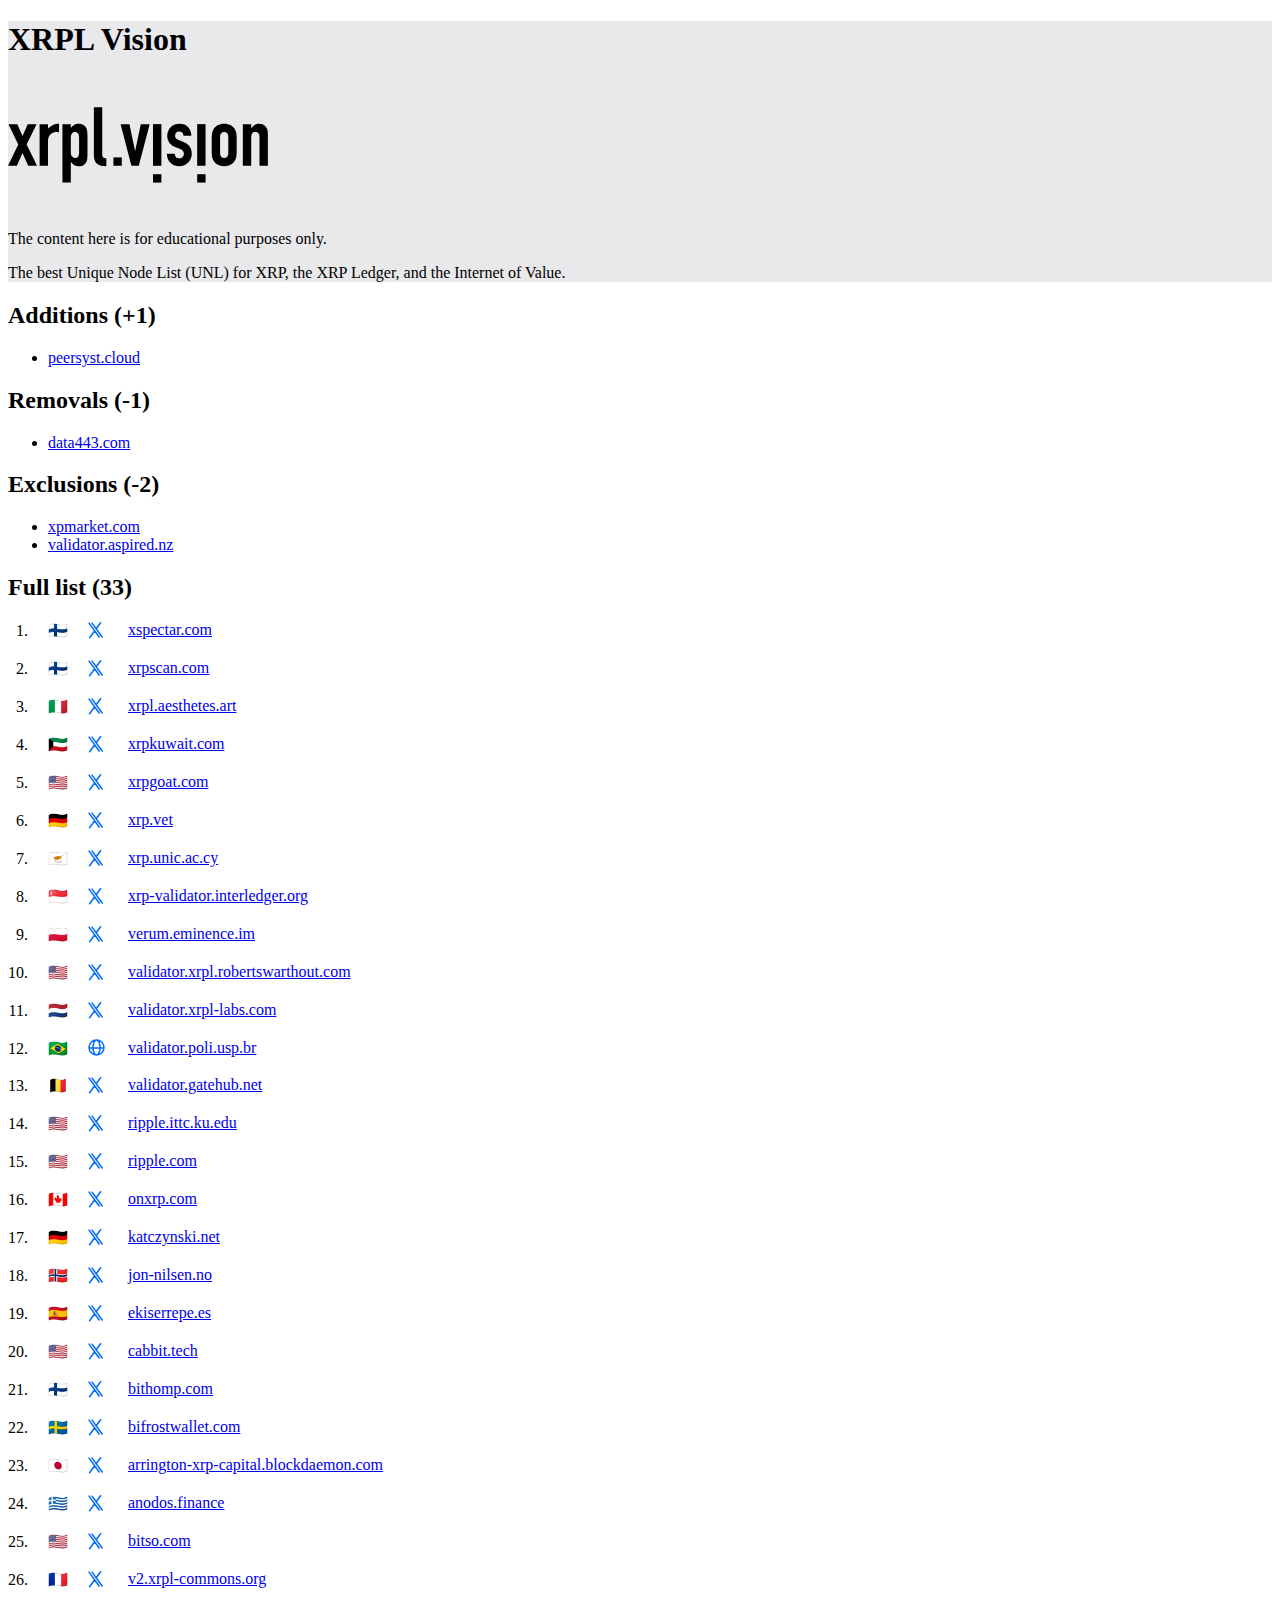
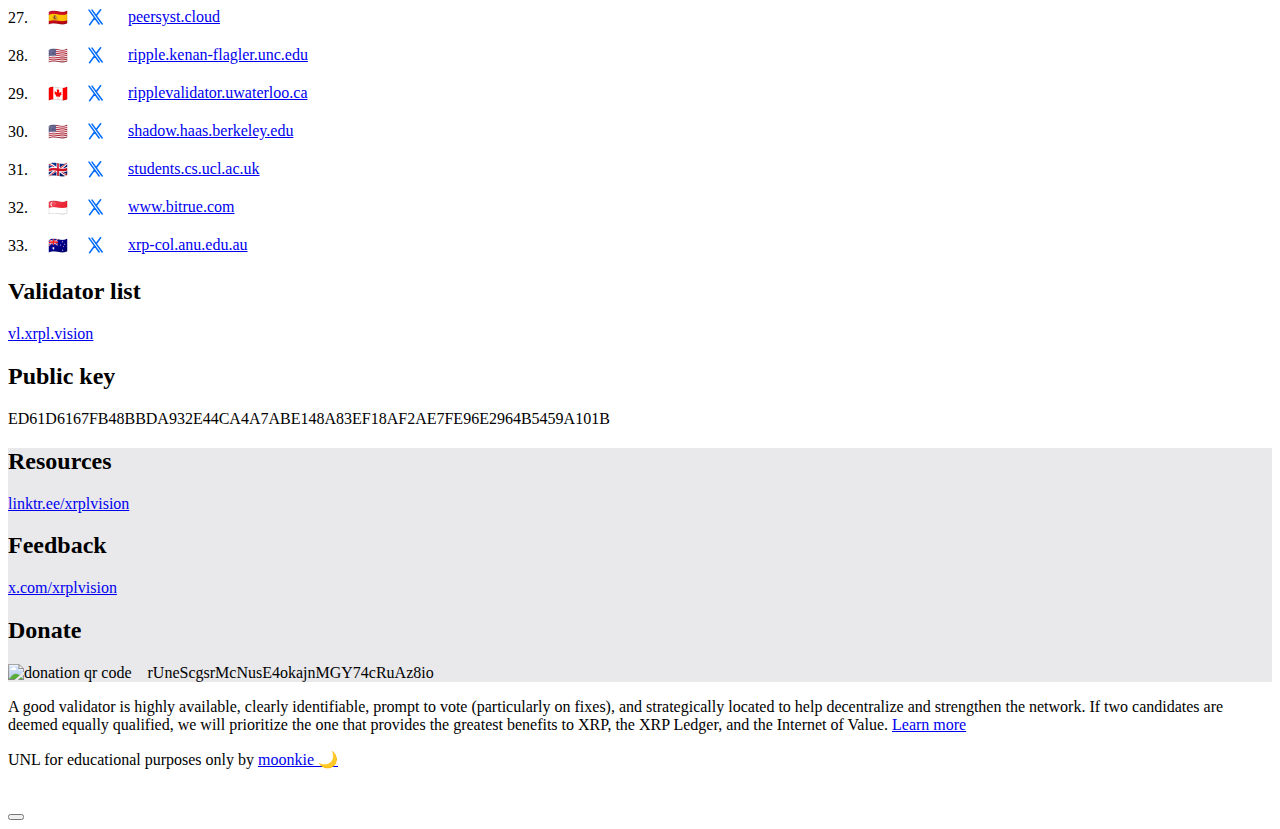
==== commit 23164efa: "The content here is for educational purposes only." ====
--- a/index.html
+++ b/index.html
@@ -33,7 +33,7 @@
                 <path d="M152.637 37.9955V10.9391H158.08V13.5544H158.187C158.756 12.7015 159.441 11.9992 160.242 11.4473C161.042 10.8954 162.065 10.6206 163.311 10.6206C163.987 10.6206 164.663 10.7362 165.34 10.9674C166.016 11.1986 166.62 11.5803 167.155 12.1148C167.689 12.647 168.114 13.3341 168.435 14.1695C168.756 15.0049 168.915 16.028 168.915 17.2386V37.9955H163.472V19.265C163.472 18.2681 163.241 17.4872 162.779 16.9157C162.316 16.3464 161.657 16.0629 160.804 16.0629C159.773 16.0629 159.061 16.3835 158.669 17.0226C158.276 17.6639 158.082 18.5888 158.082 19.7972V37.9933H152.639L152.637 37.9955Z" fill="var(--neutral-darkest)"/>
             </svg>   
             <p class="subtitle is-4">
-                The content on this website is for educational purposes only.
+                The content here is for educational purposes only.
             </p>
             <p class="subtitle is-4">
                 The best Unique Node List (UNL) for XRP, the XRP Ledger, and the Internet of Value.
@@ -717,7 +717,7 @@
     <footer class="footer">
         <div class="container">      
             <p class="is-size-6 mt mt-3">A good validator is highly available, clearly identifiable, prompt to vote (particularly on fixes), and strategically located to help decentralize and strengthen the network. If two candidates are deemed equally qualified, we will prioritize the one that provides the greatest benefits to XRP, the XRP Ledger, and the Internet of Value. <a href="https://xrpl.org/docs/infrastructure/configuration/server-modes/run-rippled-as-a-validator#1.-understand-the-traits-of-a-good-validator" target="_blank">Learn more</a></p>
-            <p class="is-size-6 mt mt-6">UNL maintained by <a href="https://x.com/xmoonkie" target="_blank">moonkie 🌙</a></p>
+            <p class="is-size-6 mt mt-6">UNL for educational purposes only by <a href="https://x.com/xmoonkie" target="_blank">moonkie 🌙</a></p>
         </div>
     </footer>
 </body>
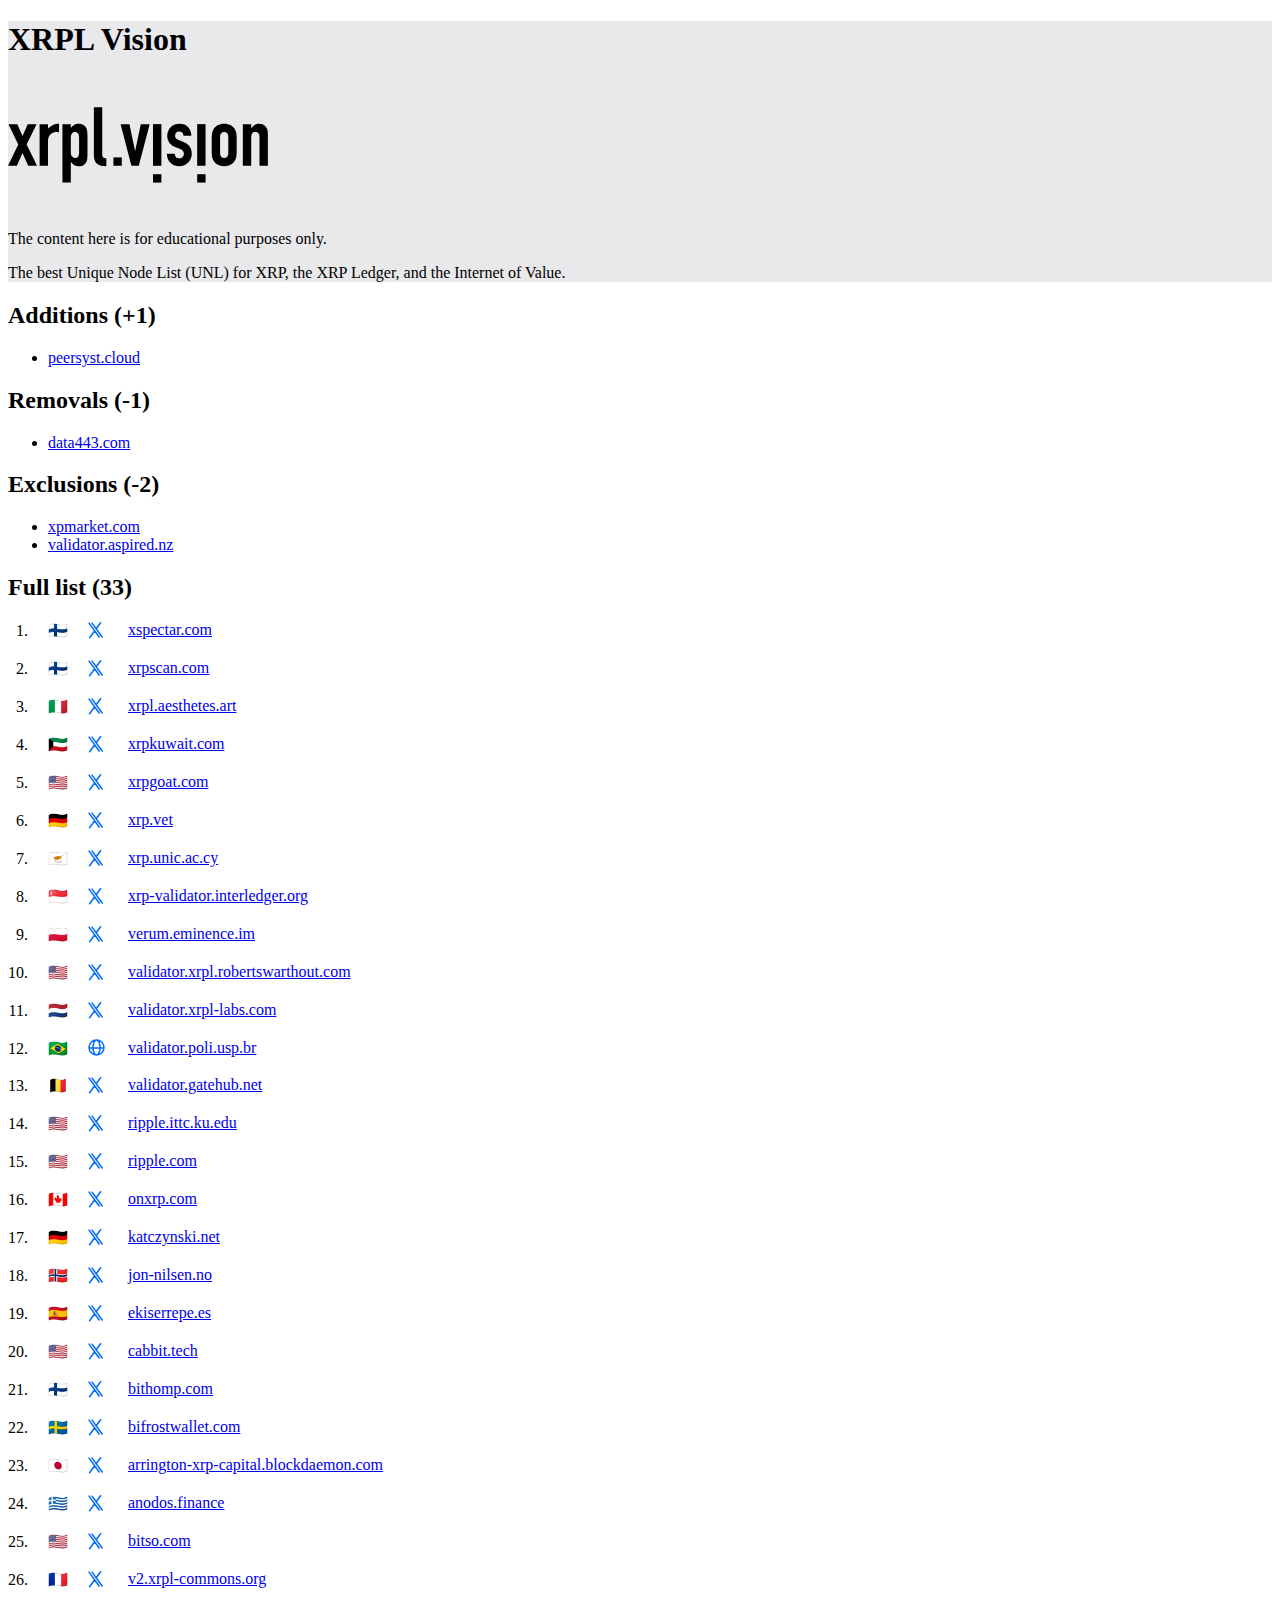
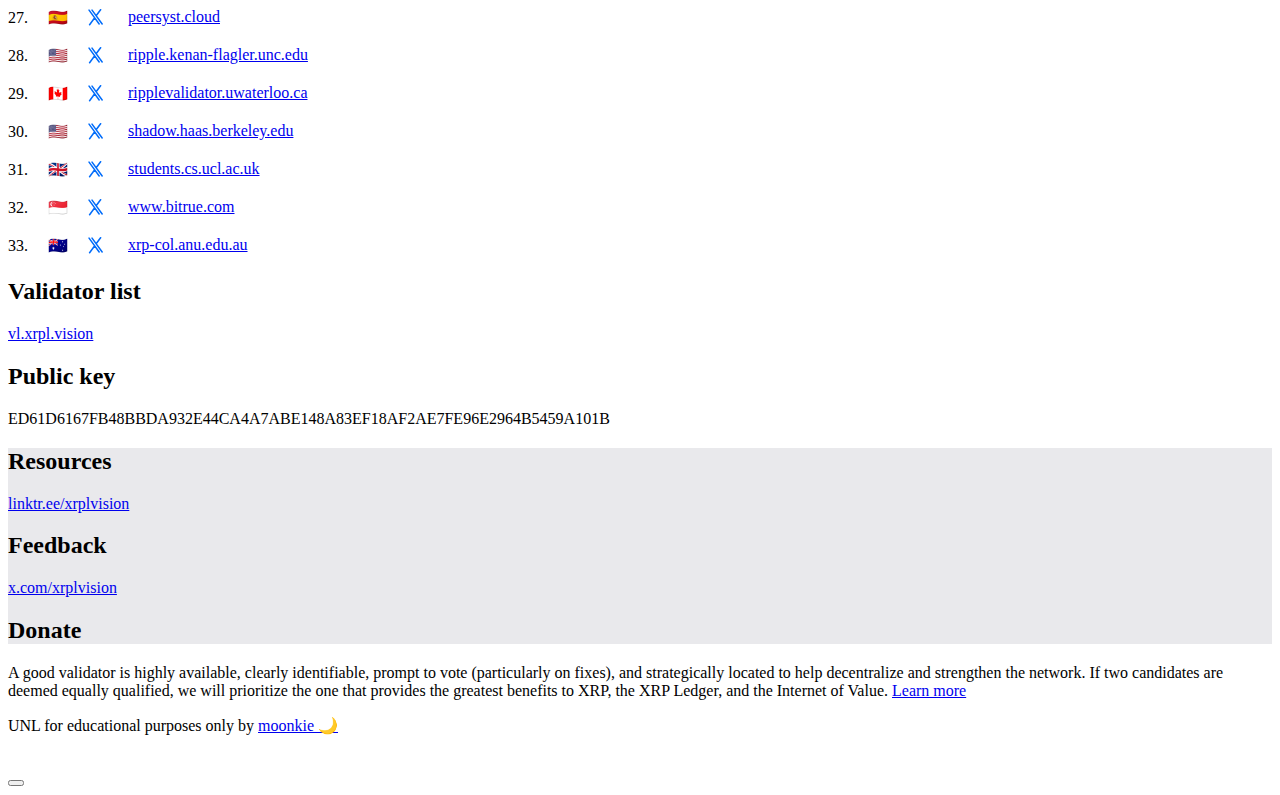
==== commit 7ca4fe69: "Update index.html" ====
--- a/index.html
+++ b/index.html
@@ -708,10 +708,6 @@
             <a href="https://x.com/xrplvision" target="_blank">x.com/xrplvision</a>
             
             <h2 class="title is-4 mt mt-6">Donate</h2>
-            <div class="donate">
-                <a role="button" onclick="modalQr()"><img src="/images/vision-qr.webp" width="50px" alt="donation qr code"></a>
-                <div class="tag">rUneScgsrMcNusE4okajnMGY74cRuAz8io</div>
-            </div>
         </div>
     </section>
     <footer class="footer">
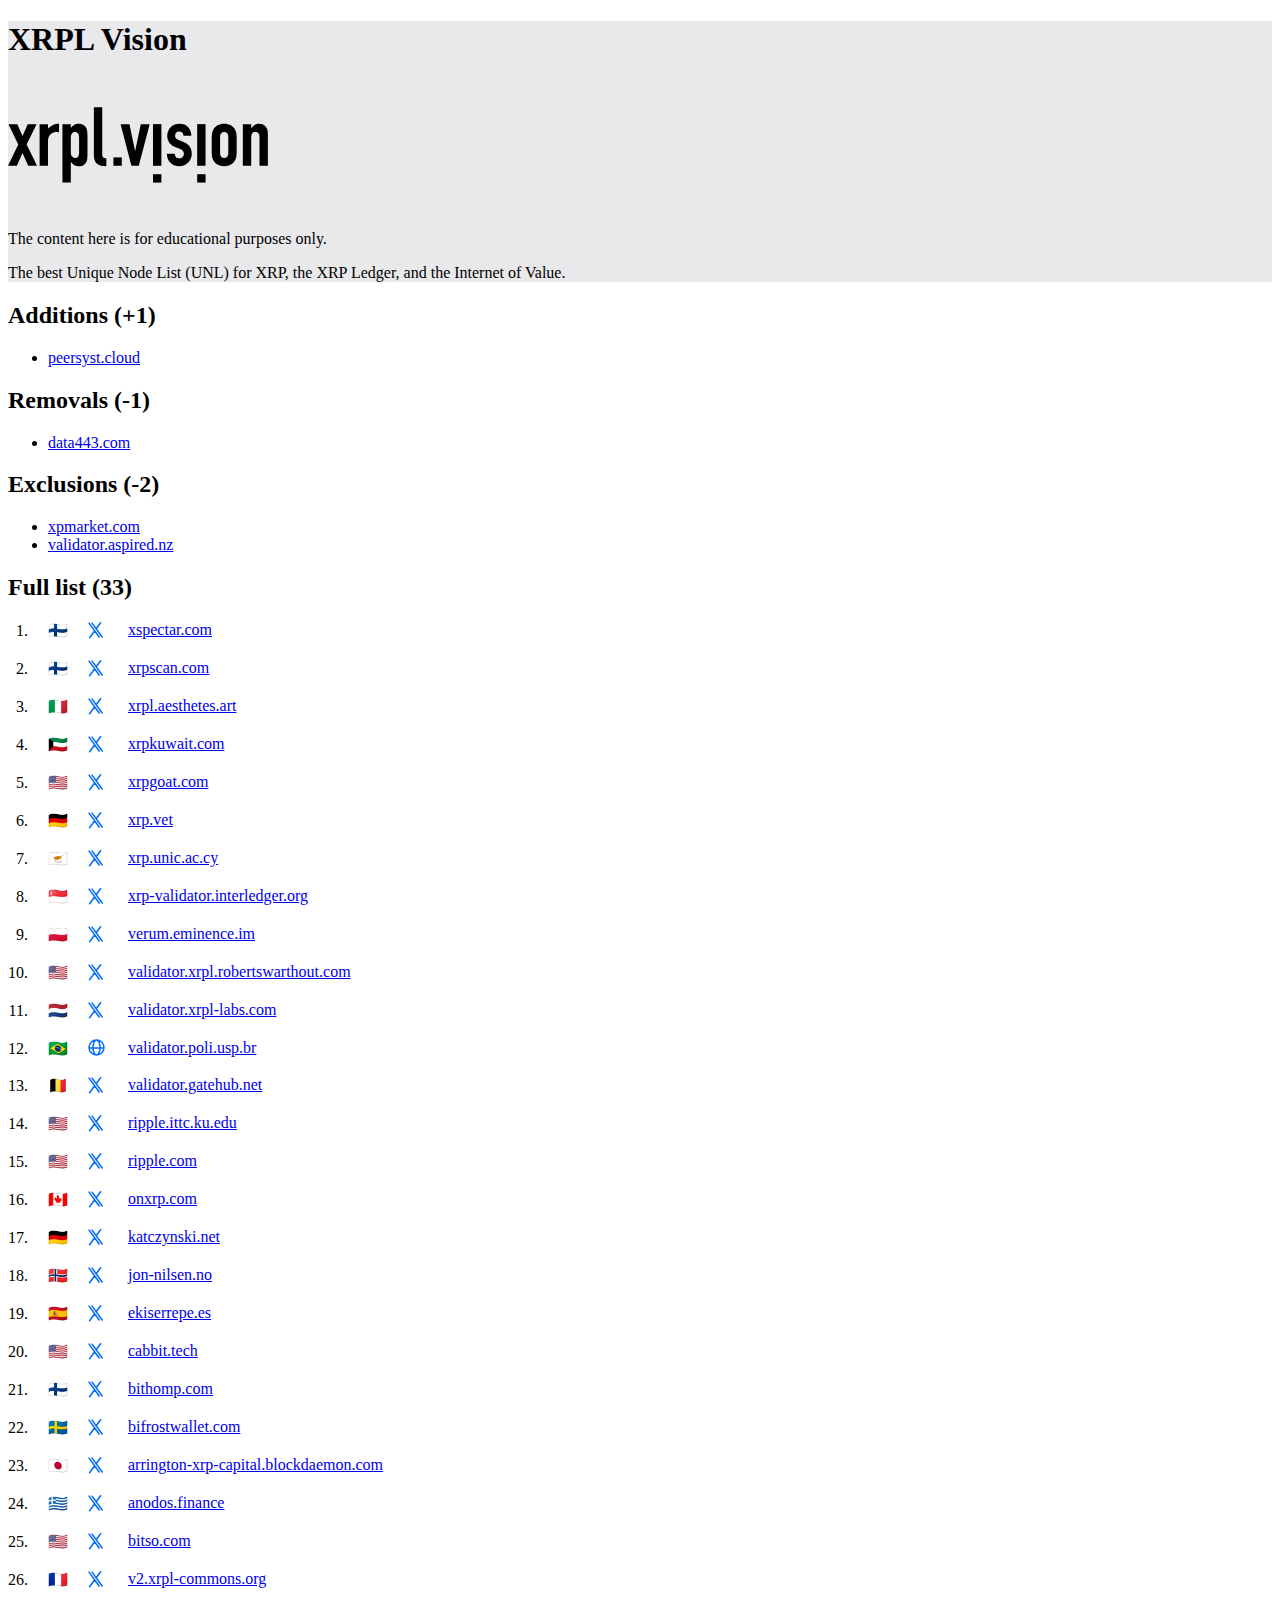
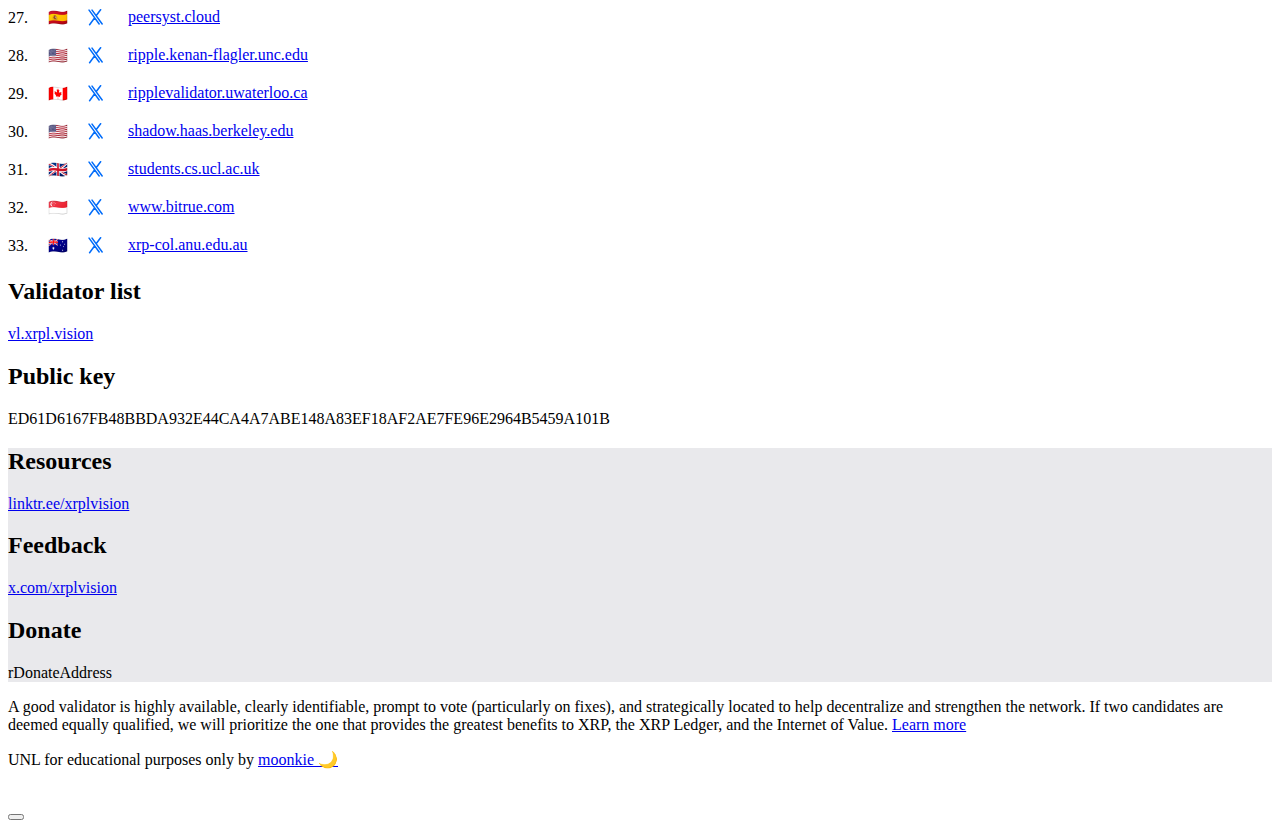
==== commit 1ad831bc: "Update index.html" ====
--- a/index.html
+++ b/index.html
@@ -706,8 +706,8 @@
             <a href="https://linktr.ee/xrplvision" target="_blank">linktr.ee/xrplvision</a>
             <h2 class="title is-4 mt mt-6">Feedback</h2>
             <a href="https://x.com/xrplvision" target="_blank">x.com/xrplvision</a>
-            
             <h2 class="title is-4 mt mt-6">Donate</h2>
+            <p>rDonateAddress</p>
         </div>
     </section>
     <footer class="footer">
